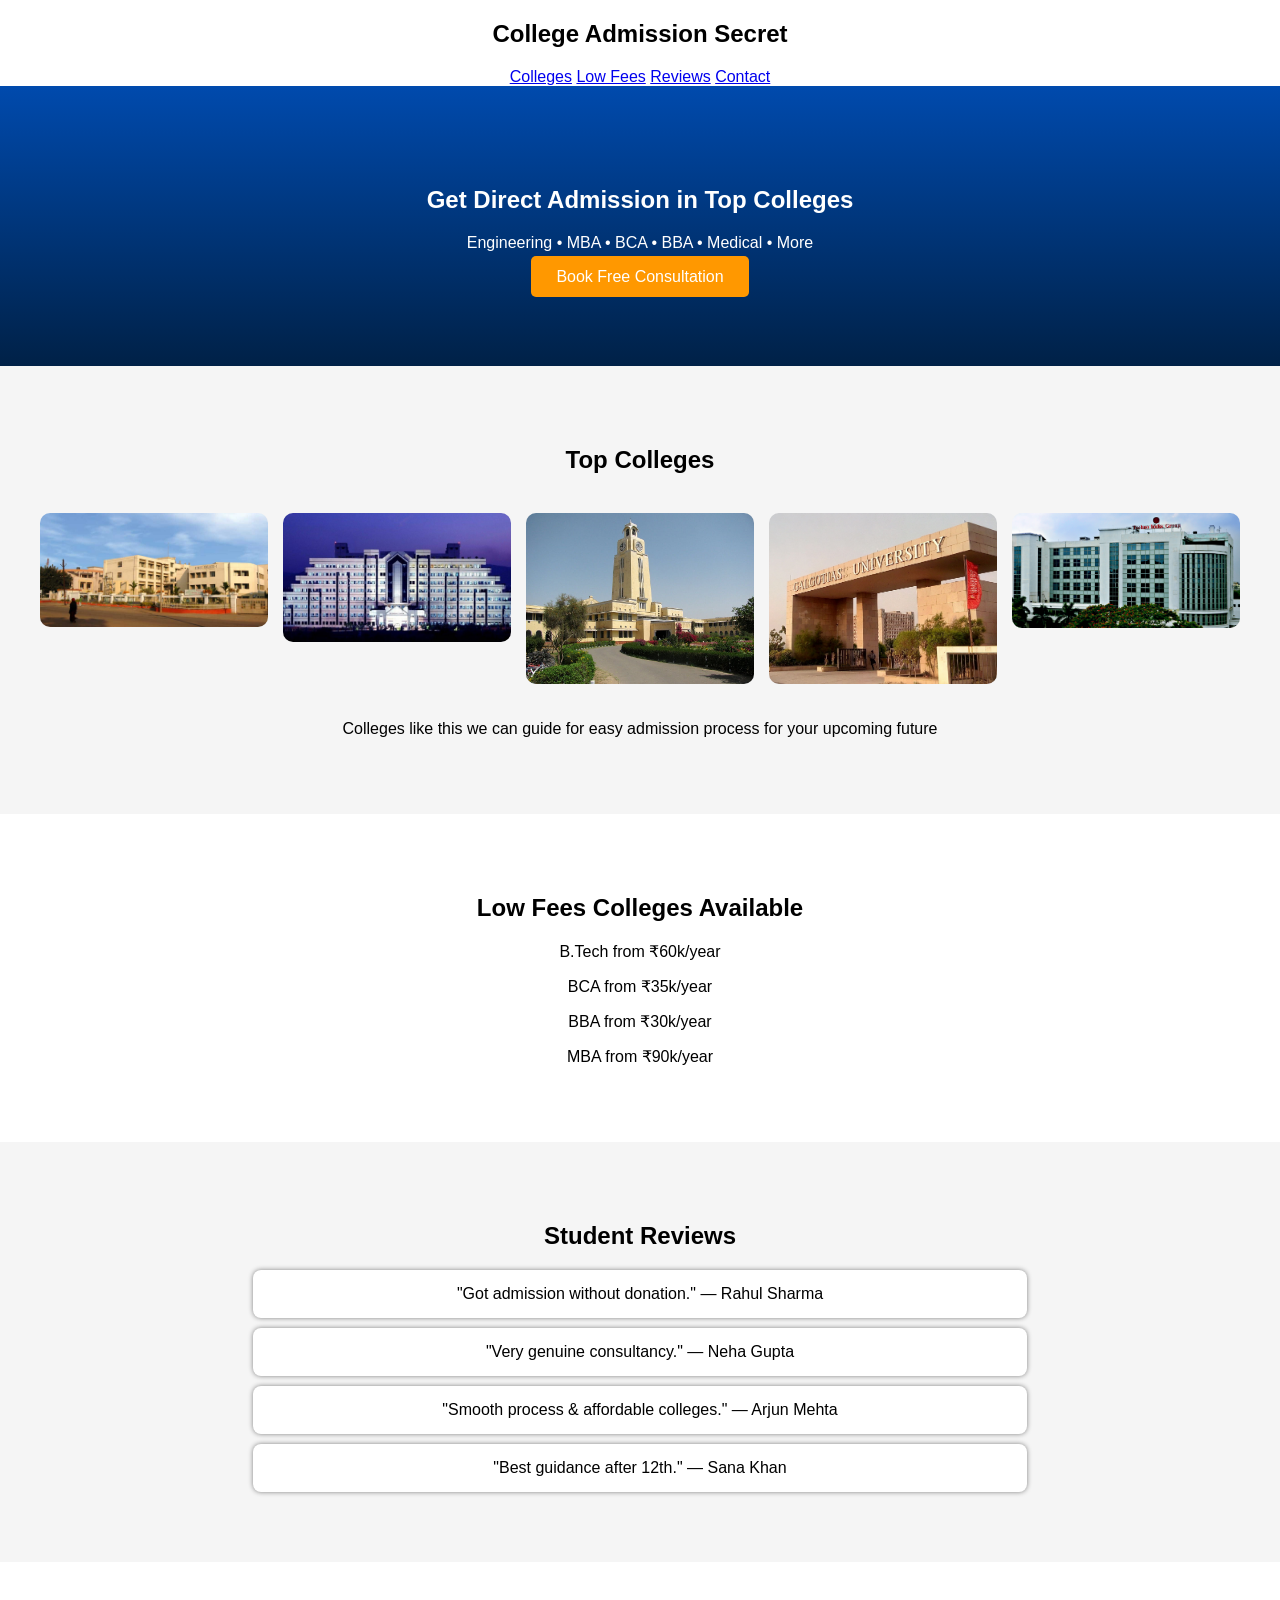
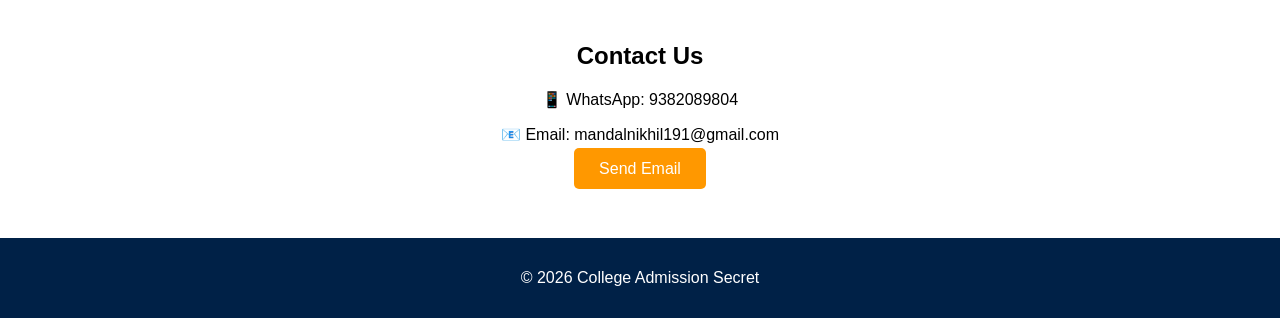
==== index.html @ cda46643 "Update index.html" ====
<!DOCTYPE html>
<html lang="en">
<head>
<meta charset="UTF-8">
<meta name="viewport" content="width=device-width, initial-scale=1.0">
<title>College Admission Secret</title>
<link rel="stylesheet" href="style.css">
</head>

<body>

<nav>
  <h2>College Admission Secret</h2>
  <div>
    <a href="#colleges">Colleges</a>
    <a href="#fees">Low Fees</a>
    <a href="#reviews">Reviews</a>
    <a href="#contact">Contact</a>
  </div>
</nav>

<section class="hero">
  <h1>Get Direct Admission in Top Colleges</h1>
  <p>Engineering • MBA • BCA • BBA • Medical • More</p>

  <a class="btn" href="https://wa.me/919382089804?text=Hello%20I%20need%20college%20admission%20guidance">
    Book Free Consultation
  </a>
</section>

<!-- COLLEGE IMAGES -->
<section id="colleges" class="section grey">
  <h2>Top Colleges</h2>

  <div class="gallery">
    <img src="website image 1.jpeg">
    <img src="website image 3.jpeg">
    <img src="website image 4.jpeg">
    <img src="website image 5.jpeg">
    <img src="website image 7.jpeg">
  </div>

  <p class="tagline">
    Colleges like this we can guide for easy admission process for your upcoming future
  </p>
</section>

<!-- LOW FEES -->
<section id="fees" class="section">
  <h2>Low Fees Colleges Available</h2>
  <div class="fees">
    <p>B.Tech from ₹60k/year</p>
    <p>BCA from ₹35k/year</p>
    <p>BBA from ₹30k/year</p>
    <p>MBA from ₹90k/year</p>
  </div>
</section>

<!-- REVIEWS -->
<section id="reviews" class="section grey">
  <h2>Student Reviews</h2>

  <div class="review-wrap">
    <div class="review">"Got admission without donation." — Rahul Sharma</div>
    <div class="review">"Very genuine consultancy." — Neha Gupta</div>
    <div class="review">"Smooth process & affordable colleges." — Arjun Mehta</div>
    <div class="review">"Best guidance after 12th." — Sana Khan</div>
  </div>
</section>

<!-- CONTACT -->
<section id="contact" class="section">
  <h2>Contact Us</h2>
  <p>📱 WhatsApp: 9382089804</p>
  <p>📧 Email: mandalnikhil191@gmail.com</p>
  <a class="btn" href="mailto:mandalnikhil191@gmail.com">Send Email</a>
</section>

<footer>
  <p>© 2026 College Admission Secret</p>
</footer>

</body>
</html>
---- style.css ----
body{
  margin:0;
  font-family: Arial, sans-serif;
  text-align:center;
}

.nav{
  display:flex;
  justify-content:space-between;
  padding:15px 40px;
  background:#002147;
  color:white;
}
.nav ul{display:flex; list-style:none; gap:20px;}
.nav a{color:white; text-decoration:none;}

.hero{
  background:linear-gradient(#004aad,#002147);
  color:white;
  padding:80px 20px;
}

.btn{
  background:#ff9800;
  padding:12px 25px;
  color:white;
  text-decoration:none;
  border-radius:5px;
}

.section{padding:60px 20px;}
.grey{background:#f5f5f5;}

.gallery{
  display:grid;
  grid-template-columns:repeat(auto-fit,minmax(200px,1fr));
  gap:15px;
  padding:20px;
}
.gallery img{width:100%; border-radius:10px;}

.cards{
  display:flex;
  justify-content:center;
  gap:20px;
  flex-wrap:wrap;
}
.card{
  background:#002147;
  color:white;
  padding:20px;
  border-radius:10px;
  width:250px;
}

.review{
  background:white;
  margin:10px auto;
  padding:15px;
  width:60%;
  border-radius:8px;
  box-shadow:0 0 5px gray;
}

footer{
  background:#002147;
  color:white;
  padding:15px;
}
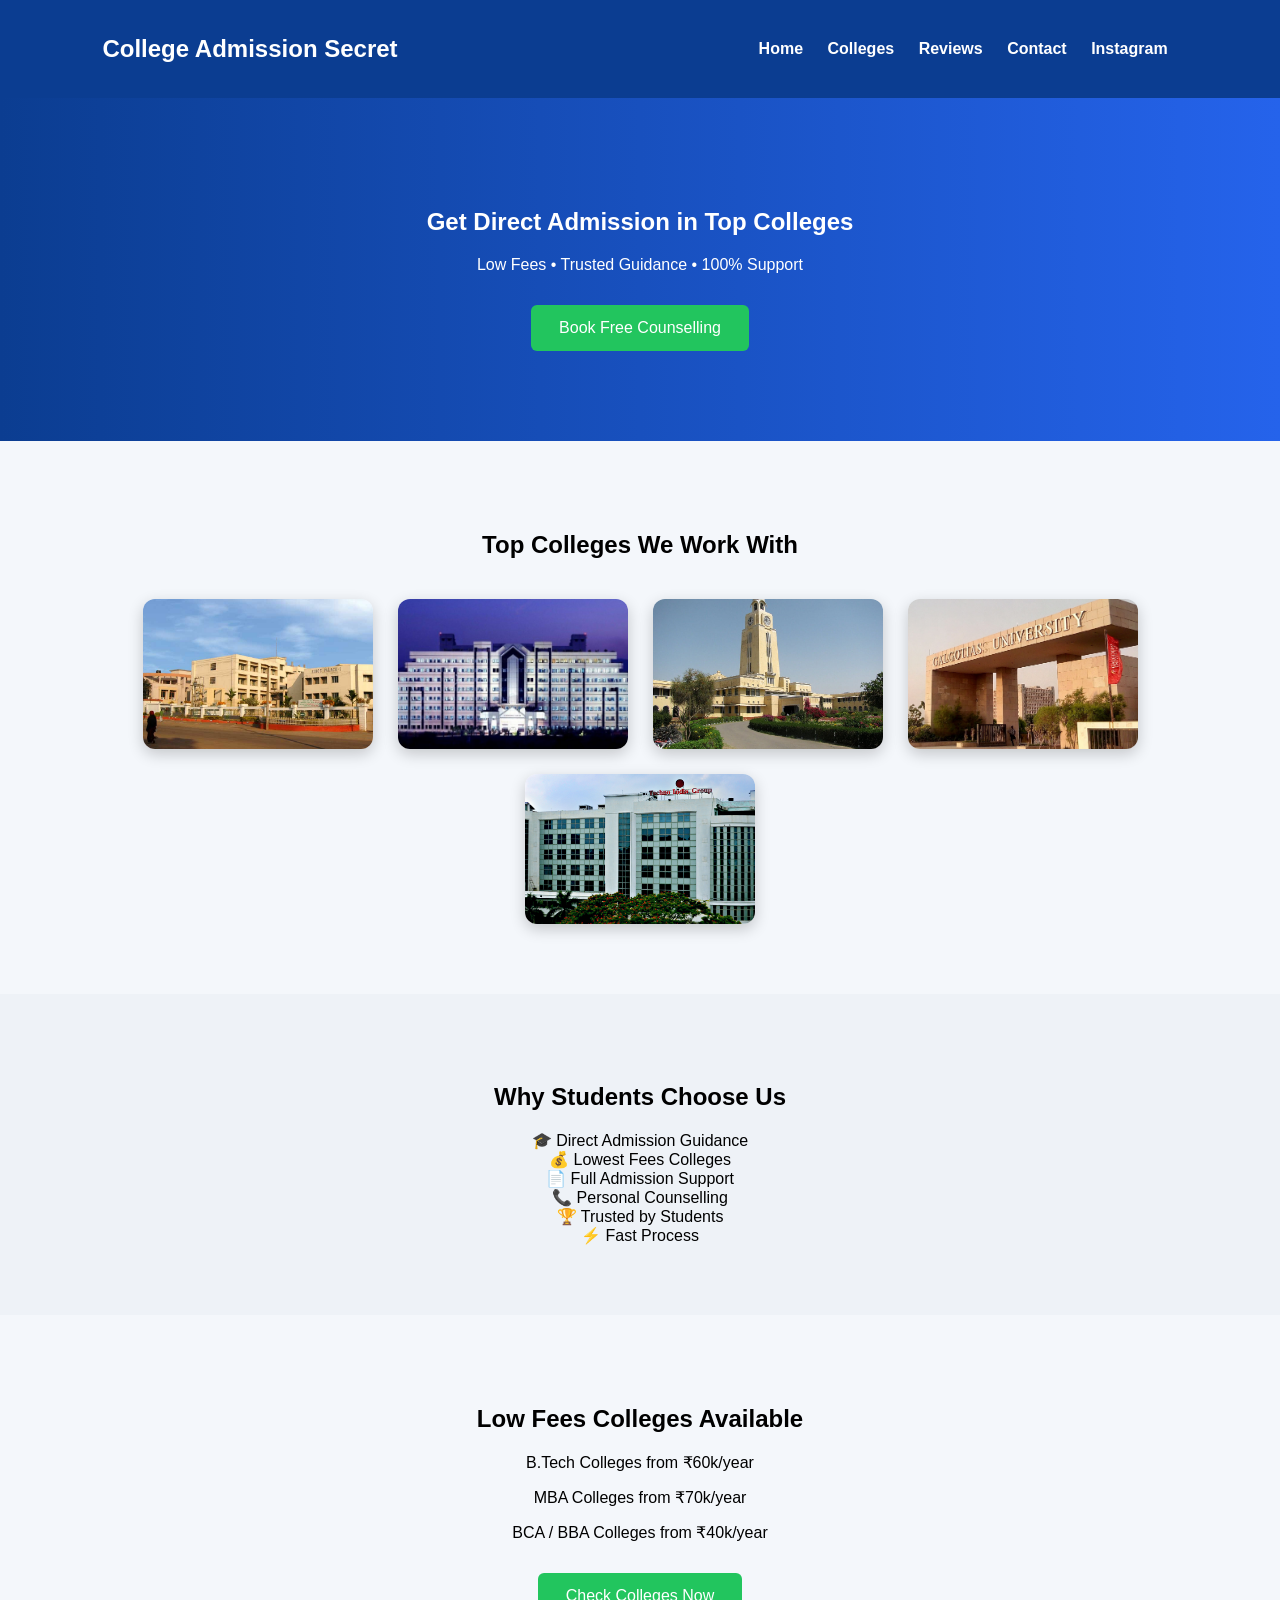
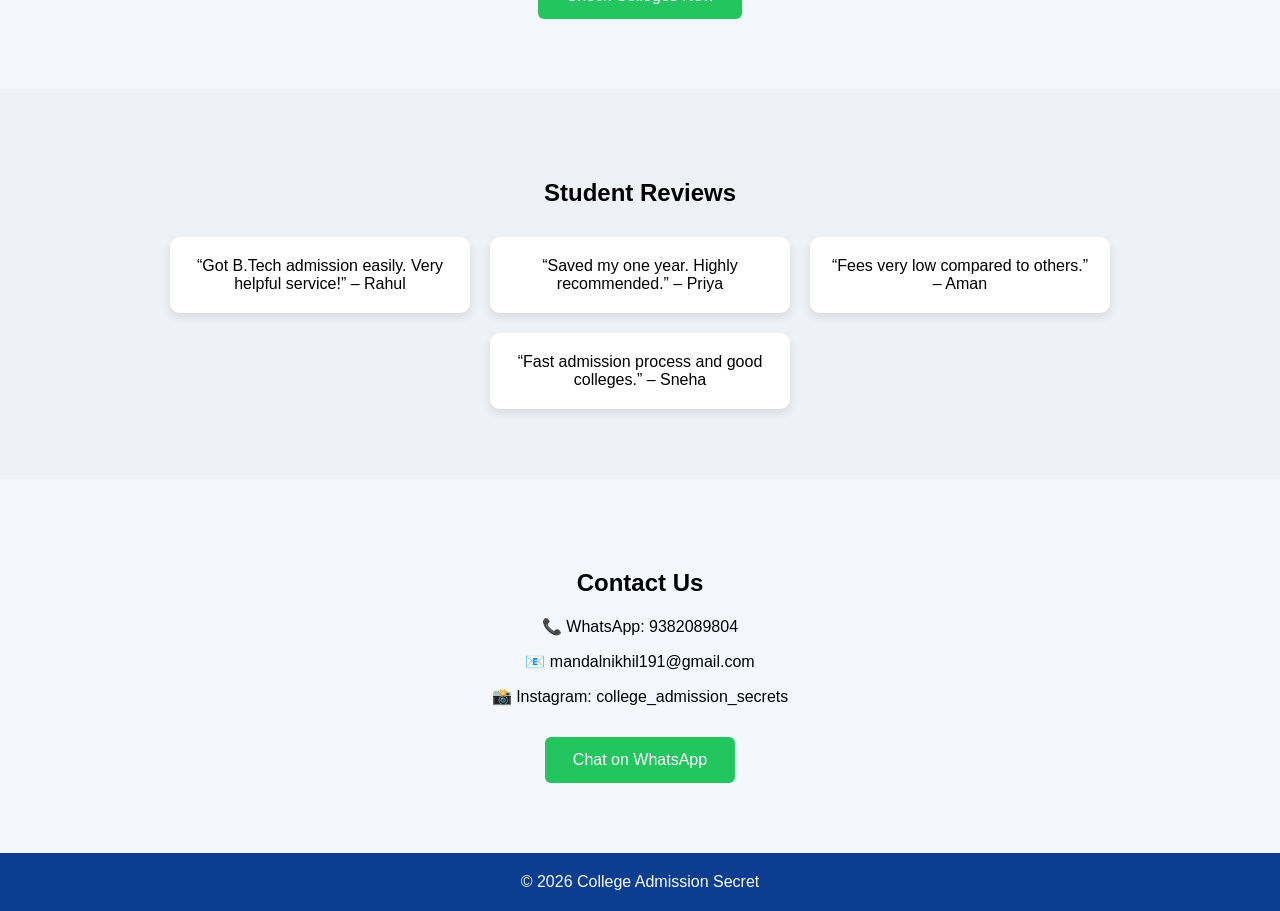
==== commit 5ab482ea: "Update index.html" ====
--- a/index.html
+++ b/index.html
@@ -1,8 +1,6 @@
 <!DOCTYPE html>
-<html lang="en">
+<html>
 <head>
-<meta charset="UTF-8">
-<meta name="viewport" content="width=device-width, initial-scale=1.0">
 <title>College Admission Secret</title>
 <link rel="stylesheet" href="style.css">
 </head>
@@ -10,74 +8,83 @@
 <body>
 
 <nav>
-  <h2>College Admission Secret</h2>
-  <div>
-    <a href="#colleges">Colleges</a>
-    <a href="#fees">Low Fees</a>
-    <a href="#reviews">Reviews</a>
-    <a href="#contact">Contact</a>
-  </div>
+<h2>College Admission Secret</h2>
+<div>
+<a href="#">Home</a>
+<a href="#gallery">Colleges</a>
+<a href="#reviews">Reviews</a>
+<a href="#contact">Contact</a>
+<a href="https://instagram.com/college_admission_secrets" target="_blank">Instagram</a>
+</div>
 </nav>
 
+<!-- HERO -->
 <section class="hero">
-  <h1>Get Direct Admission in Top Colleges</h1>
-  <p>Engineering • MBA • BCA • BBA • Medical • More</p>
-
-  <a class="btn" href="https://wa.me/919382089804?text=Hello%20I%20need%20college%20admission%20guidance">
-    Book Free Consultation
-  </a>
+<h1>Get Direct Admission in Top Colleges</h1>
+<p>Low Fees • Trusted Guidance • 100% Support</p>
+<a class="btn" href="https://wa.me/919382089804">Book Free Counselling</a>
 </section>
 
-<!-- COLLEGE IMAGES -->
-<section id="colleges" class="section grey">
-  <h2>Top Colleges</h2>
+<!-- COLLEGE GALLERY -->
+<section id="gallery" class="section">
+<h2>Top Colleges We Work With</h2>
 
-  <div class="gallery">
-    <img src="website image 1.jpeg">
-    <img src="website image 3.jpeg">
-    <img src="website image 4.jpeg">
-    <img src="website image 5.jpeg">
-    <img src="website image 7.jpeg">
-  </div>
+<div class="gallery">
+<img src="website image 1.jpeg">
+<img src="website image 3.jpeg">
+<img src="website image 4.jpeg">
+<img src="website image 5.jpeg">
+<img src="website image 7.jpeg">
+</div>
+</section>
 
-  <p class="tagline">
-    Colleges like this we can guide for easy admission process for your upcoming future
-  </p>
+<!-- WHY CHOOSE US -->
+<section class="section grey">
+<h2>Why Students Choose Us</h2>
+
+<div class="choose">
+<div class="box">🎓 Direct Admission Guidance</div>
+<div class="box">💰 Lowest Fees Colleges</div>
+<div class="box">📄 Full Admission Support</div>
+<div class="box">📞 Personal Counselling</div>
+<div class="box">🏆 Trusted by Students</div>
+<div class="box">⚡ Fast Process</div>
+</div>
 </section>
 
 <!-- LOW FEES -->
-<section id="fees" class="section">
-  <h2>Low Fees Colleges Available</h2>
-  <div class="fees">
-    <p>B.Tech from ₹60k/year</p>
-    <p>BCA from ₹35k/year</p>
-    <p>BBA from ₹30k/year</p>
-    <p>MBA from ₹90k/year</p>
-  </div>
+<section class="section">
+<h2>Low Fees Colleges Available</h2>
+<p>B.Tech Colleges from ₹60k/year</p>
+<p>MBA Colleges from ₹70k/year</p>
+<p>BCA / BBA Colleges from ₹40k/year</p>
+<a class="btn" href="https://wa.me/919382089804">Check Colleges Now</a>
 </section>
 
 <!-- REVIEWS -->
 <section id="reviews" class="section grey">
-  <h2>Student Reviews</h2>
+<h2>Student Reviews</h2>
 
-  <div class="review-wrap">
-    <div class="review">"Got admission without donation." — Rahul Sharma</div>
-    <div class="review">"Very genuine consultancy." — Neha Gupta</div>
-    <div class="review">"Smooth process & affordable colleges." — Arjun Mehta</div>
-    <div class="review">"Best guidance after 12th." — Sana Khan</div>
-  </div>
+<div class="review-wrap">
+<div class="review">“Got B.Tech admission easily. Very helpful service!” – Rahul</div>
+<div class="review">“Saved my one year. Highly recommended.” – Priya</div>
+<div class="review">“Fees very low compared to others.” – Aman</div>
+<div class="review">“Fast admission process and good colleges.” – Sneha</div>
+</div>
 </section>
 
 <!-- CONTACT -->
 <section id="contact" class="section">
-  <h2>Contact Us</h2>
-  <p>📱 WhatsApp: 9382089804</p>
-  <p>📧 Email: mandalnikhil191@gmail.com</p>
-  <a class="btn" href="mailto:mandalnikhil191@gmail.com">Send Email</a>
+<h2>Contact Us</h2>
+<p>📞 WhatsApp: 9382089804</p>
+<p>📧 mandalnikhil191@gmail.com</p>
+<p>📸 Instagram: college_admission_secrets</p>
+
+<a class="btn" href="https://wa.me/919382089804">Chat on WhatsApp</a>
 </section>
 
 <footer>
-  <p>© 2026 College Admission Secret</p>
+© 2026 College Admission Secret
 </footer>
 
 </body>
--- a/style.css
+++ b/style.css
@@ -1,69 +1,99 @@
 body{
   margin:0;
-  font-family: Arial, sans-serif;
+  font-family:Poppins, Arial;
+  background:#f4f7fb;
+}
+
+/* NAVBAR */
+nav{
+  background:#0b3d91;
+  color:white;
+  padding:15px 8%;
+  display:flex;
+  justify-content:space-between;
+  align-items:center;
+}
+nav a{
+  color:white;
+  text-decoration:none;
+  margin:10px;
+  font-weight:600;
+}
+
+/* HERO */
+.hero{
+  background:linear-gradient(to right,#0b3d91,#2563eb);
+  color:white;
+  text-align:center;
+  padding:90px 20px;
+}
+.btn{
+  background:#22c55e;
+  color:white;
+  padding:14px 28px;
+  text-decoration:none;
+  border-radius:6px;
+  display:inline-block;
+  margin-top:15px;
+}
+
+/* SECTIONS */
+.section{
+  padding:70px 10%;
   text-align:center;
 }
-
-.nav{
-  display:flex;
-  justify-content:space-between;
-  padding:15px 40px;
-  background:#002147;
-  color:white;
-}
-.nav ul{display:flex; list-style:none; gap:20px;}
-.nav a{color:white; text-decoration:none;}
-
-.hero{
-  background:linear-gradient(#004aad,#002147);
-  color:white;
-  padding:80px 20px;
+.grey{
+  background:#eef2f7;
 }
 
-.btn{
-  background:#ff9800;
-  padding:12px 25px;
-  color:white;
-  text-decoration:none;
-  border-radius:5px;
+/* COLLEGE GALLERY */
+.gallery{
+  display:flex;
+  flex-wrap:wrap;
+  gap:25px;
+  justify-content:center;
+  margin-top:40px;
+}
+.gallery img{
+  width:230px;
+  height:150px;
+  object-fit:cover;
+  border-radius:12px;
+  box-shadow:0 5px 15px rgba(0,0,0,.2);
 }
 
-.section{padding:60px 20px;}
-.grey{background:#f5f5f5;}
+.tagline{
+  margin-top:25px;
+  font-weight:600;
+}
 
-.gallery{
-  display:grid;
-  grid-template-columns:repeat(auto-fit,minmax(200px,1fr));
-  gap:15px;
+/* FEES */
+.fees p{
+  font-size:18px;
+  margin:8px;
+}
+
+/* REVIEWS */
+.review-wrap{
+  display:flex;
+  flex-wrap:wrap;
+  gap:20px;
+  justify-content:center;
+  margin-top:30px;
+}
+.review{
+  background:white;
+  width:260px;
+  padding:20px;
+  border-radius:10px;
+  box-shadow:0 4px 10px rgba(0,0,0,.1);
+}
+
+/* FOOTER */
+footer{
+  background:#0b3d91;
+  color:white;
+  text-align:center;
   padding:20px;
 }
-.gallery img{width:100%; border-radius:10px;}
-
-.cards{
-  display:flex;
-  justify-content:center;
-  gap:20px;
-  flex-wrap:wrap;
 }
-.card{
-  background:#002147;
-  color:white;
-  padding:20px;
-  border-radius:10px;
-  width:250px;
-}
-
-.review{
-  background:white;
-  margin:10px auto;
-  padding:15px;
-  width:60%;
-  border-radius:8px;
-  box-shadow:0 0 5px gray;
-}
-
-footer{
-  background:#002147;
-  color:white;
-  padding:15px;
-}
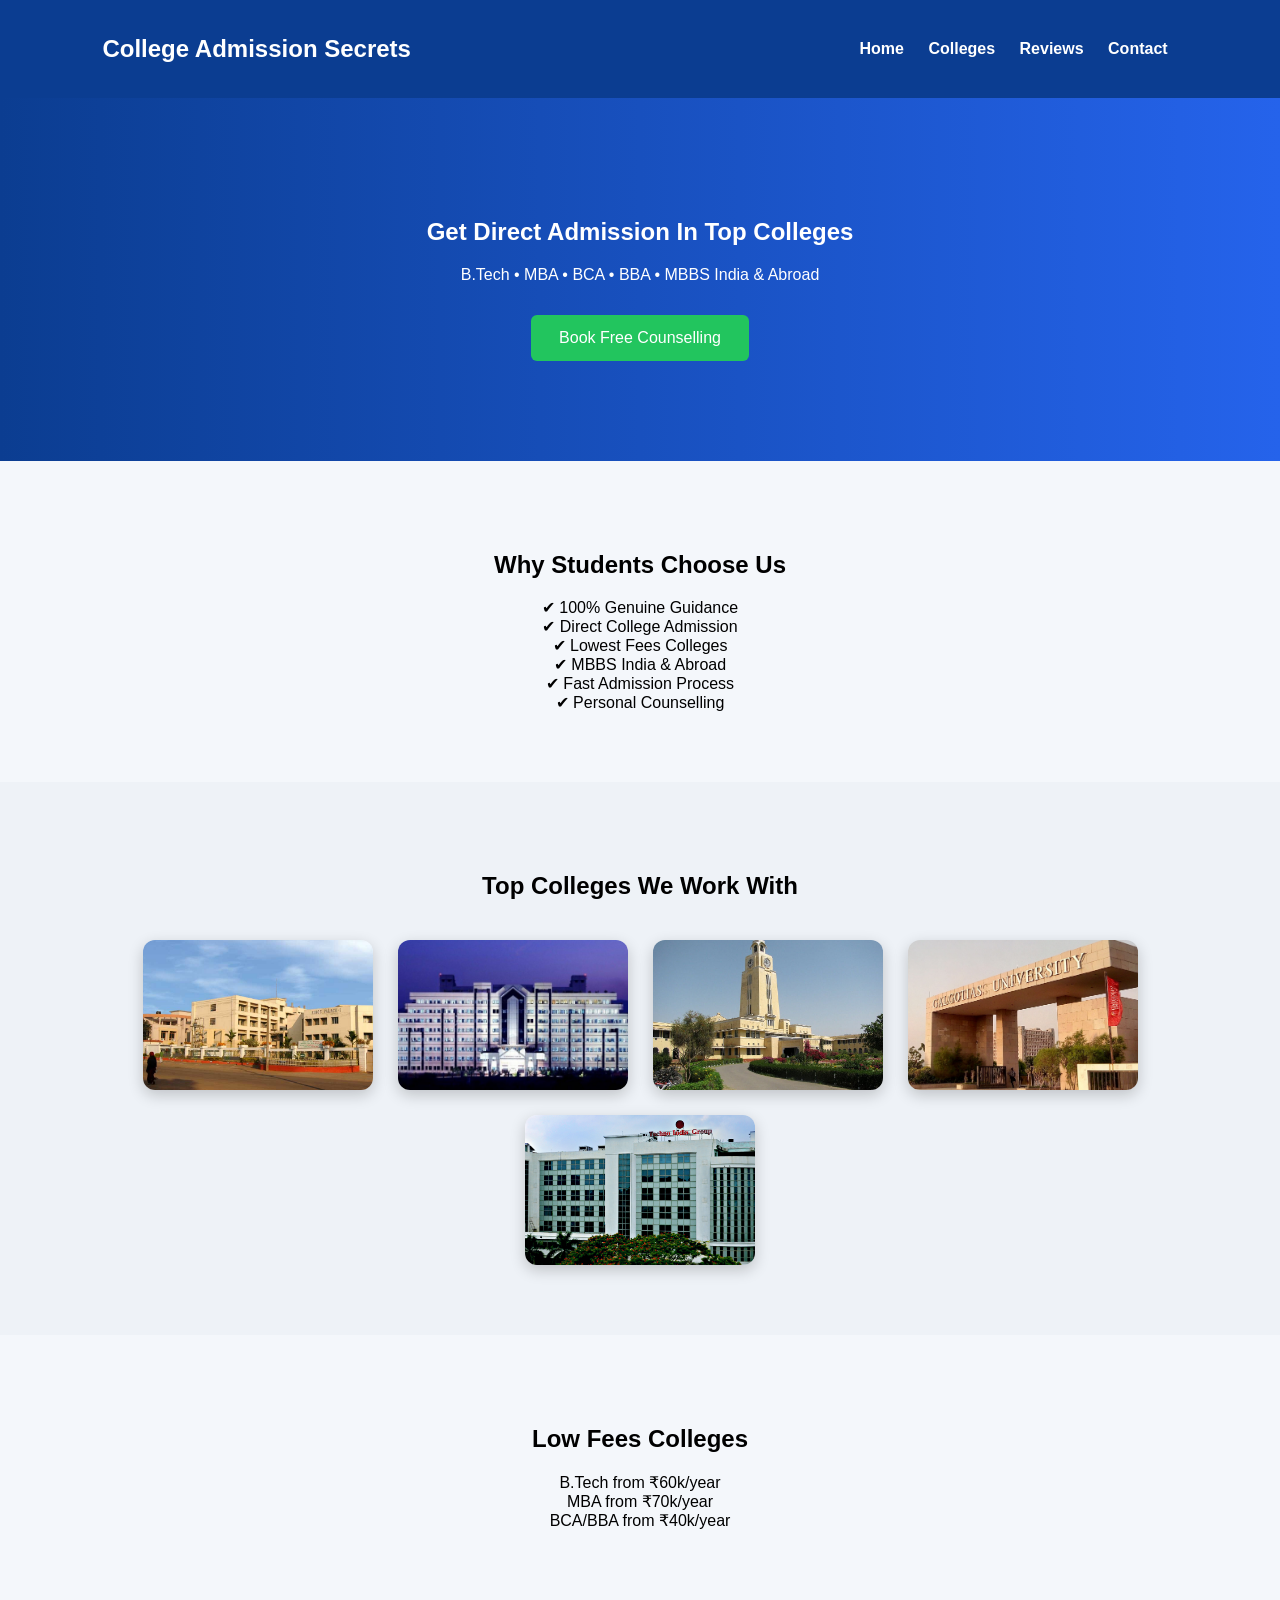
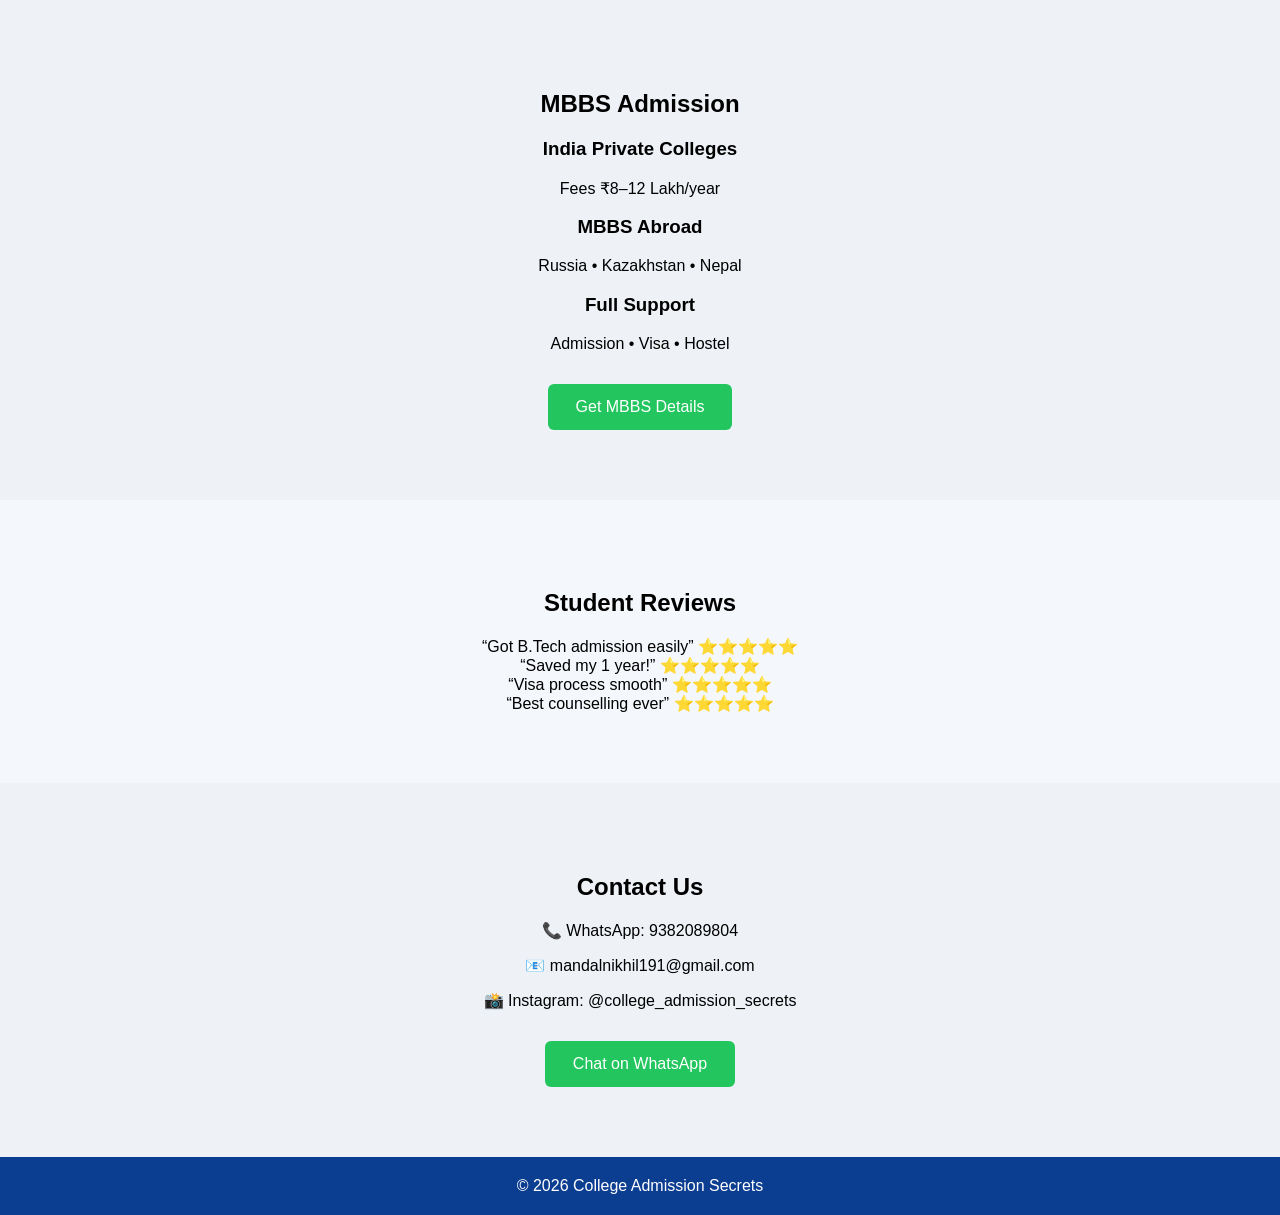
==== commit 4eb985f6: "Update index.html" ====
--- a/index.html
+++ b/index.html
@@ -1,34 +1,47 @@
 <!DOCTYPE html>
 <html>
 <head>
-<title>College Admission Secret</title>
+<title>College Admission Secrets</title>
 <link rel="stylesheet" href="style.css">
+<meta name="viewport" content="width=device-width, initial-scale=1">
 </head>
 
 <body>
 
+<!-- NAVBAR -->
 <nav>
-<h2>College Admission Secret</h2>
+<h2>College Admission Secrets</h2>
 <div>
 <a href="#">Home</a>
-<a href="#gallery">Colleges</a>
+<a href="#colleges">Colleges</a>
 <a href="#reviews">Reviews</a>
 <a href="#contact">Contact</a>
-<a href="https://instagram.com/college_admission_secrets" target="_blank">Instagram</a>
 </div>
 </nav>
 
 <!-- HERO -->
 <section class="hero">
-<h1>Get Direct Admission in Top Colleges</h1>
-<p>Low Fees • Trusted Guidance • 100% Support</p>
+<h1>Get Direct Admission In Top Colleges</h1>
+<p>B.Tech • MBA • BCA • BBA • MBBS India & Abroad</p>
 <a class="btn" href="https://wa.me/919382089804">Book Free Counselling</a>
 </section>
 
+<!-- WHY CHOOSE US -->
+<section class="section">
+<h2>Why Students Choose Us</h2>
+<div class="why">
+<div>✔ 100% Genuine Guidance</div>
+<div>✔ Direct College Admission</div>
+<div>✔ Lowest Fees Colleges</div>
+<div>✔ MBBS India & Abroad</div>
+<div>✔ Fast Admission Process</div>
+<div>✔ Personal Counselling</div>
+</div>
+</section>
+
 <!-- COLLEGE GALLERY -->
-<section id="gallery" class="section">
+<section id="colleges" class="section grey">
 <h2>Top Colleges We Work With</h2>
-
 <div class="gallery">
 <img src="website image 1.jpeg">
 <img src="website image 3.jpeg">
@@ -38,53 +51,58 @@
 </div>
 </section>
 
-<!-- WHY CHOOSE US -->
-<section class="section grey">
-<h2>Why Students Choose Us</h2>
-
-<div class="choose">
-<div class="box">🎓 Direct Admission Guidance</div>
-<div class="box">💰 Lowest Fees Colleges</div>
-<div class="box">📄 Full Admission Support</div>
-<div class="box">📞 Personal Counselling</div>
-<div class="box">🏆 Trusted by Students</div>
-<div class="box">⚡ Fast Process</div>
+<!-- LOW FEES -->
+<section class="section">
+<h2>Low Fees Colleges</h2>
+<div class="fees">
+<div>B.Tech from ₹60k/year</div>
+<div>MBA from ₹70k/year</div>
+<div>BCA/BBA from ₹40k/year</div>
 </div>
 </section>
 
-<!-- LOW FEES -->
-<section class="section">
-<h2>Low Fees Colleges Available</h2>
-<p>B.Tech Colleges from ₹60k/year</p>
-<p>MBA Colleges from ₹70k/year</p>
-<p>BCA / BBA Colleges from ₹40k/year</p>
-<a class="btn" href="https://wa.me/919382089804">Check Colleges Now</a>
+<!-- MBBS -->
+<section class="section grey">
+<h2>MBBS Admission</h2>
+<div class="mbbs">
+<div>
+<h3>India Private Colleges</h3>
+<p>Fees ₹8–12 Lakh/year</p>
+</div>
+<div>
+<h3>MBBS Abroad</h3>
+<p>Russia • Kazakhstan • Nepal</p>
+</div>
+<div>
+<h3>Full Support</h3>
+<p>Admission • Visa • Hostel</p>
+</div>
+</div>
+<a class="btn" href="https://wa.me/919382089804">Get MBBS Details</a>
 </section>
 
 <!-- REVIEWS -->
-<section id="reviews" class="section grey">
+<section id="reviews" class="section">
 <h2>Student Reviews</h2>
-
-<div class="review-wrap">
-<div class="review">“Got B.Tech admission easily. Very helpful service!” – Rahul</div>
-<div class="review">“Saved my one year. Highly recommended.” – Priya</div>
-<div class="review">“Fees very low compared to others.” – Aman</div>
-<div class="review">“Fast admission process and good colleges.” – Sneha</div>
+<div class="reviews">
+<div>“Got B.Tech admission easily” ⭐⭐⭐⭐⭐</div>
+<div>“Saved my 1 year!” ⭐⭐⭐⭐⭐</div>
+<div>“Visa process smooth” ⭐⭐⭐⭐⭐</div>
+<div>“Best counselling ever” ⭐⭐⭐⭐⭐</div>
 </div>
 </section>
 
 <!-- CONTACT -->
-<section id="contact" class="section">
+<section id="contact" class="section grey">
 <h2>Contact Us</h2>
 <p>📞 WhatsApp: 9382089804</p>
 <p>📧 mandalnikhil191@gmail.com</p>
-<p>📸 Instagram: college_admission_secrets</p>
-
+<p>📸 Instagram: @college_admission_secrets</p>
 <a class="btn" href="https://wa.me/919382089804">Chat on WhatsApp</a>
 </section>
 
 <footer>
-© 2026 College Admission Secret
+© 2026 College Admission Secrets
 </footer>
 
 </body>
--- a/style.css
+++ b/style.css
@@ -1,99 +1,102 @@
 body{
-  margin:0;
-  font-family:Poppins, Arial;
-  background:#f4f7fb;
+margin:0;
+font-family:Arial;
+background:#f4f7fb;
 }
 
 /* NAVBAR */
 nav{
-  background:#0b3d91;
-  color:white;
-  padding:15px 8%;
-  display:flex;
-  justify-content:space-between;
-  align-items:center;
+background:#0b3d91;
+color:white;
+padding:15px 8%;
+display:flex;
+justify-content:space-between;
+align-items:center;
 }
 nav a{
-  color:white;
-  text-decoration:none;
-  margin:10px;
-  font-weight:600;
+color:white;
+text-decoration:none;
+margin:10px;
+font-weight:bold;
 }
 
 /* HERO */
 .hero{
-  background:linear-gradient(to right,#0b3d91,#2563eb);
-  color:white;
-  text-align:center;
-  padding:90px 20px;
+background:linear-gradient(to right,#0b3d91,#2563eb);
+color:white;
+text-align:center;
+padding:100px 20px;
 }
 .btn{
-  background:#22c55e;
-  color:white;
-  padding:14px 28px;
-  text-decoration:none;
-  border-radius:6px;
-  display:inline-block;
-  margin-top:15px;
+background:#22c55e;
+color:white;
+padding:14px 28px;
+text-decoration:none;
+border-radius:6px;
+display:inline-block;
+margin-top:15px;
 }
 
 /* SECTIONS */
 .section{
-  padding:70px 10%;
-  text-align:center;
+padding:70px 10%;
+text-align:center;
 }
 .grey{
-  background:#eef2f7;
+background:#eef2f7;
 }
 
-/* COLLEGE GALLERY */
+/* GALLERY */
 .gallery{
-  display:flex;
-  flex-wrap:wrap;
-  gap:25px;
-  justify-content:center;
-  margin-top:40px;
+display:flex;
+flex-wrap:wrap;
+gap:25px;
+justify-content:center;
+margin-top:40px;
 }
 .gallery img{
-  width:230px;
-  height:150px;
-  object-fit:cover;
-  border-radius:12px;
-  box-shadow:0 5px 15px rgba(0,0,0,.2);
+width:230px;
+height:150px;
+object-fit:cover;
+border-radius:12px;
+box-shadow:0 5px 15px rgba(0,0,0,.2);
 }
 
-.tagline{
-  margin-top:25px;
-  font-weight:600;
+/* WHY CHOOSE US */
+.choose{
+display:grid;
+grid-template-columns:repeat(3,1fr);
+gap:20px;
+margin-top:40px;
 }
-
-/* FEES */
-.fees p{
-  font-size:18px;
-  margin:8px;
+.box{
+background:white;
+padding:20px;
+border-radius:10px;
+box-shadow:0 4px 10px rgba(0,0,0,.1);
+font-weight:bold;
 }
 
 /* REVIEWS */
 .review-wrap{
-  display:flex;
-  flex-wrap:wrap;
-  gap:20px;
-  justify-content:center;
-  margin-top:30px;
+display:flex;
+flex-wrap:wrap;
+gap:20px;
+justify-content:center;
+margin-top:30px;
 }
 .review{
-  background:white;
-  width:260px;
-  padding:20px;
-  border-radius:10px;
-  box-shadow:0 4px 10px rgba(0,0,0,.1);
+background:white;
+width:260px;
+padding:20px;
+border-radius:10px;
+box-shadow:0 4px 10px rgba(0,0,0,.1);
 }
 
 /* FOOTER */
 footer{
-  background:#0b3d91;
-  color:white;
-  text-align:center;
-  padding:20px;
+background:#0b3d91;
+color:white;
+text-align:center;
+padding:20px;
 }
-}
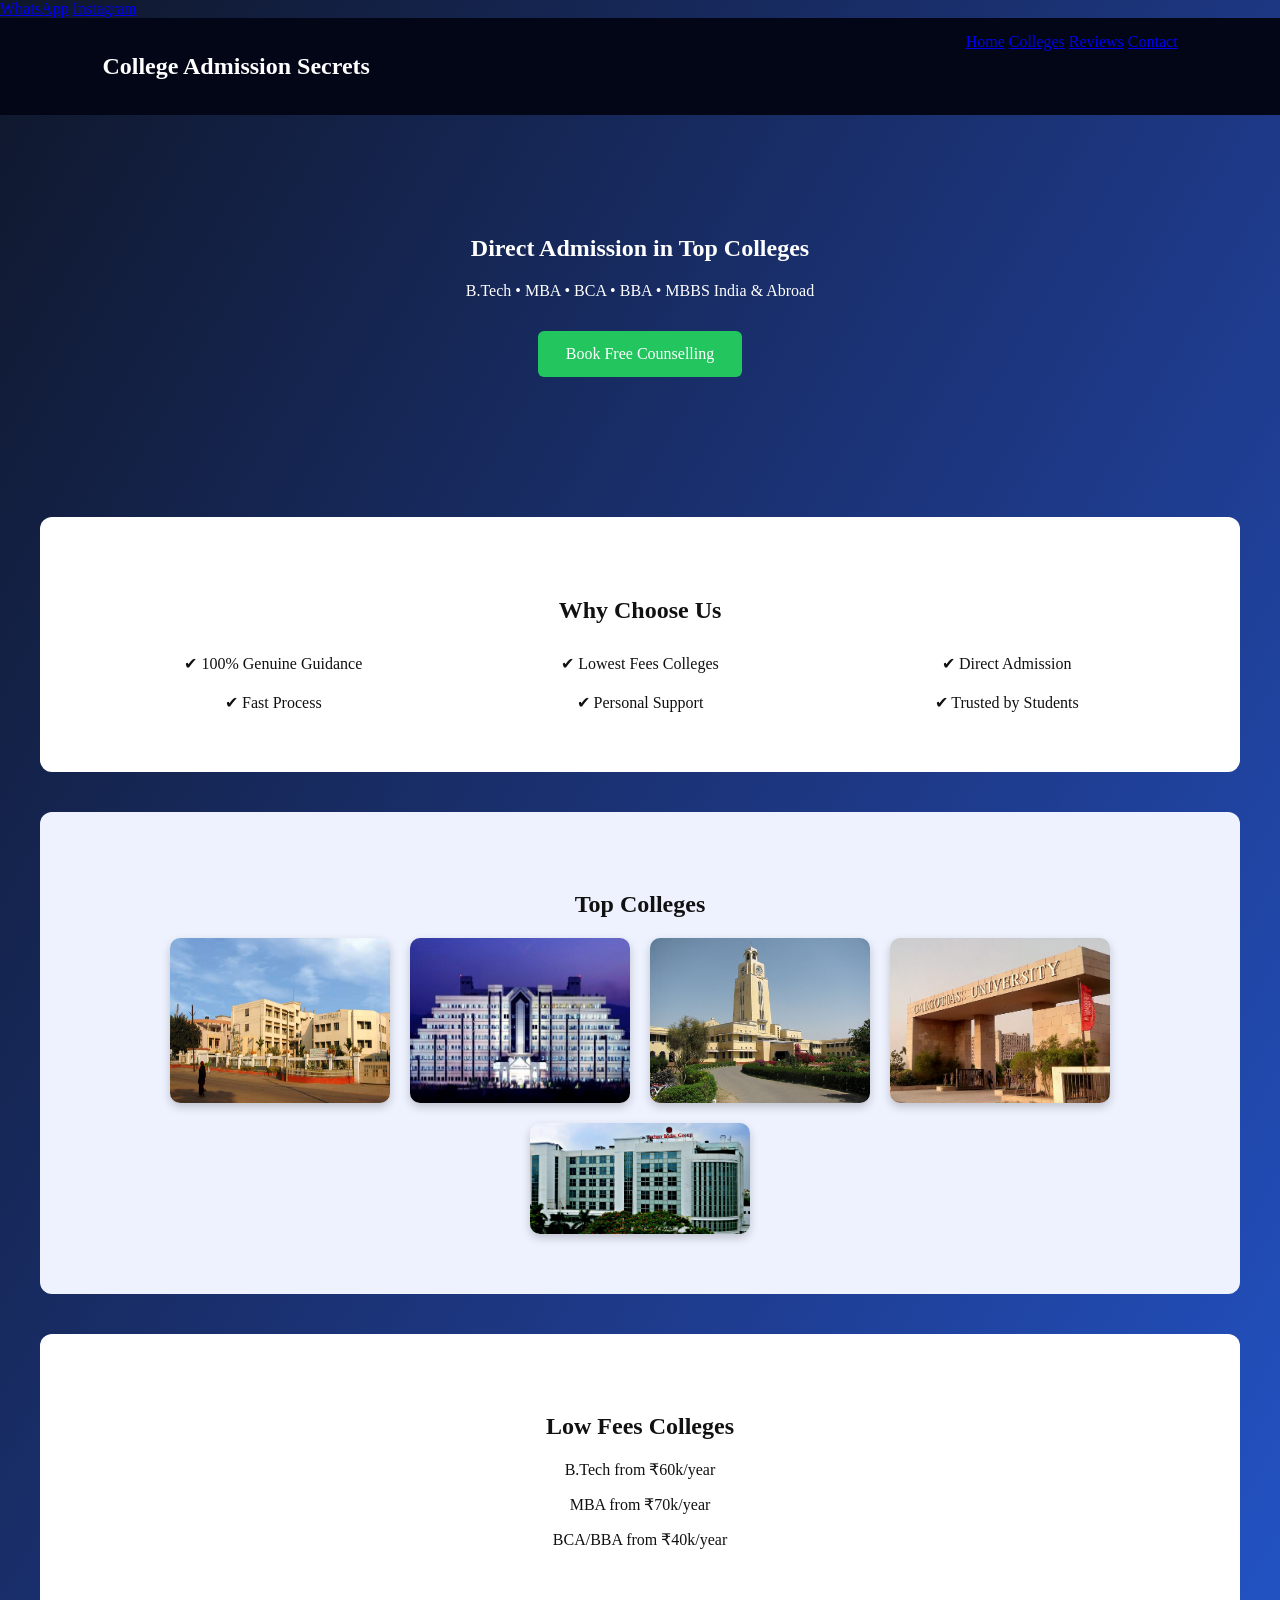
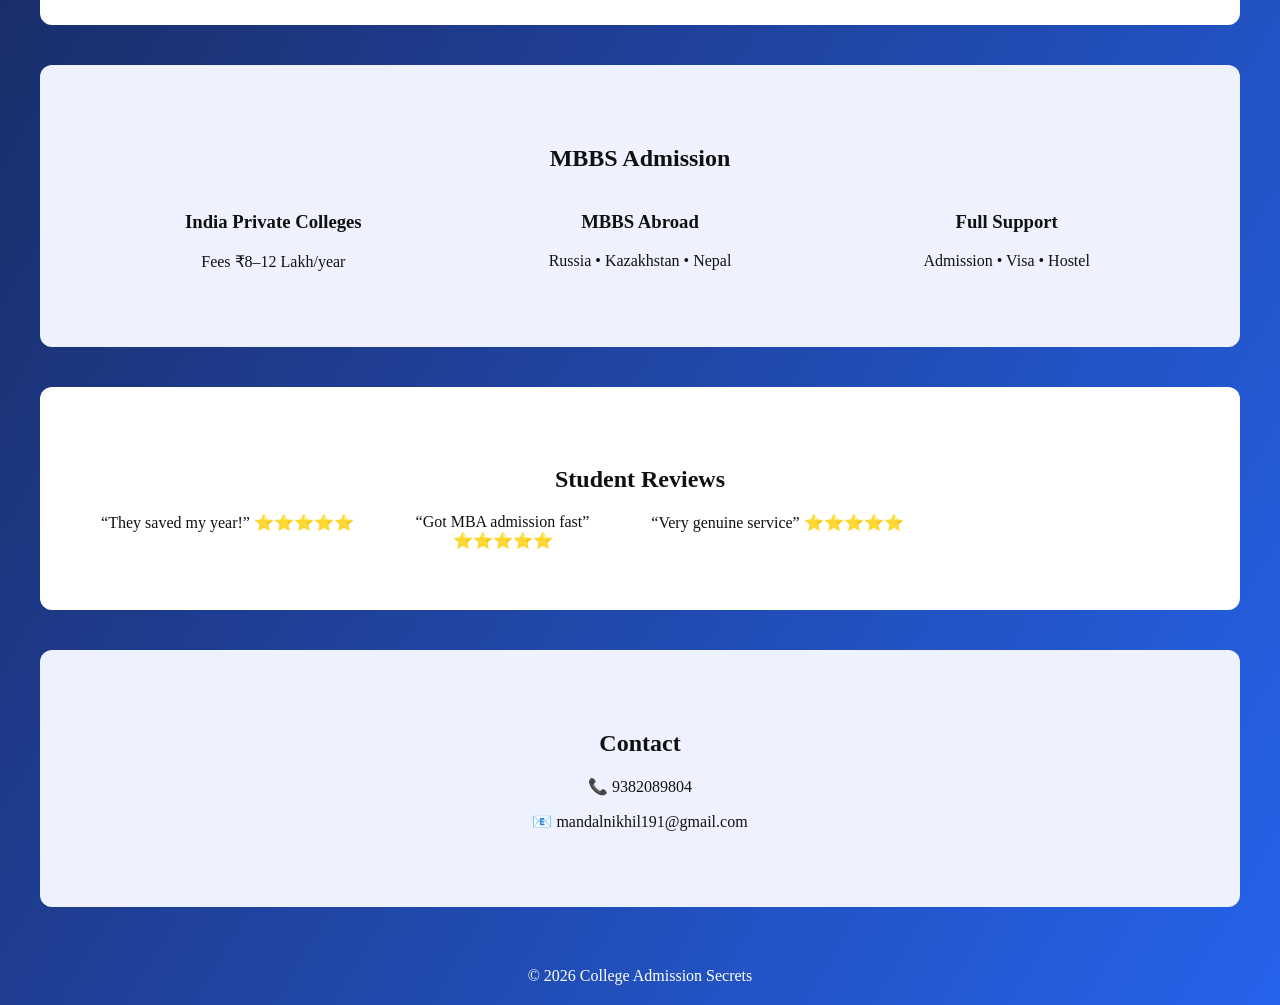
==== commit 81c4394f: "Update index.html" ====
--- a/index.html
+++ b/index.html
@@ -7,6 +7,10 @@
 </head>
 
 <body>
+
+<!-- Floating Buttons -->
+<a href="https://wa.me/919382089804" class="whatsapp">WhatsApp</a>
+<a href="https://instagram.com/college_admission_secrets" class="insta">Instagram</a>
 
 <!-- NAVBAR -->
 <nav>
@@ -21,27 +25,27 @@
 
 <!-- HERO -->
 <section class="hero">
-<h1>Get Direct Admission In Top Colleges</h1>
+<h1>Direct Admission in Top Colleges</h1>
 <p>B.Tech • MBA • BCA • BBA • MBBS India & Abroad</p>
 <a class="btn" href="https://wa.me/919382089804">Book Free Counselling</a>
 </section>
 
 <!-- WHY CHOOSE US -->
 <section class="section">
-<h2>Why Students Choose Us</h2>
+<h2>Why Choose Us</h2>
 <div class="why">
 <div>✔ 100% Genuine Guidance</div>
-<div>✔ Direct College Admission</div>
 <div>✔ Lowest Fees Colleges</div>
-<div>✔ MBBS India & Abroad</div>
-<div>✔ Fast Admission Process</div>
-<div>✔ Personal Counselling</div>
+<div>✔ Direct Admission</div>
+<div>✔ Fast Process</div>
+<div>✔ Personal Support</div>
+<div>✔ Trusted by Students</div>
 </div>
 </section>
 
 <!-- COLLEGE GALLERY -->
 <section id="colleges" class="section grey">
-<h2>Top Colleges We Work With</h2>
+<h2>Top Colleges</h2>
 <div class="gallery">
 <img src="website image 1.jpeg">
 <img src="website image 3.jpeg">
@@ -54,14 +58,12 @@
 <!-- LOW FEES -->
 <section class="section">
 <h2>Low Fees Colleges</h2>
-<div class="fees">
-<div>B.Tech from ₹60k/year</div>
-<div>MBA from ₹70k/year</div>
-<div>BCA/BBA from ₹40k/year</div>
-</div>
+<p>B.Tech from ₹60k/year</p>
+<p>MBA from ₹70k/year</p>
+<p>BCA/BBA from ₹40k/year</p>
 </section>
 
-<!-- MBBS -->
+<!-- MBBS SECTION -->
 <section class="section grey">
 <h2>MBBS Admission</h2>
 <div class="mbbs">
@@ -78,27 +80,23 @@
 <p>Admission • Visa • Hostel</p>
 </div>
 </div>
-<a class="btn" href="https://wa.me/919382089804">Get MBBS Details</a>
 </section>
 
 <!-- REVIEWS -->
 <section id="reviews" class="section">
 <h2>Student Reviews</h2>
 <div class="reviews">
-<div>“Got B.Tech admission easily” ⭐⭐⭐⭐⭐</div>
-<div>“Saved my 1 year!” ⭐⭐⭐⭐⭐</div>
-<div>“Visa process smooth” ⭐⭐⭐⭐⭐</div>
-<div>“Best counselling ever” ⭐⭐⭐⭐⭐</div>
+<div>“They saved my year!” ⭐⭐⭐⭐⭐</div>
+<div>“Got MBA admission fast” ⭐⭐⭐⭐⭐</div>
+<div>“Very genuine service” ⭐⭐⭐⭐⭐</div>
 </div>
 </section>
 
 <!-- CONTACT -->
 <section id="contact" class="section grey">
-<h2>Contact Us</h2>
-<p>📞 WhatsApp: 9382089804</p>
+<h2>Contact</h2>
+<p>📞 9382089804</p>
 <p>📧 mandalnikhil191@gmail.com</p>
-<p>📸 Instagram: @college_admission_secrets</p>
-<a class="btn" href="https://wa.me/919382089804">Chat on WhatsApp</a>
 </section>
 
 <footer>
--- a/style.css
+++ b/style.css
@@ -1,28 +1,21 @@
 body{
 margin:0;
-font-family:Arial;
-background:#f4f7fb;
+font-family:Poppins;
+background:linear-gradient(120deg,#0f172a,#1e3a8a,#2563eb);
+color:#111;
 }
 
 /* NAVBAR */
 nav{
-background:#0b3d91;
+background:#020617;
 color:white;
 padding:15px 8%;
 display:flex;
 justify-content:space-between;
-align-items:center;
-}
-nav a{
-color:white;
-text-decoration:none;
-margin:10px;
-font-weight:bold;
 }
 
 /* HERO */
 .hero{
-background:linear-gradient(to right,#0b3d91,#2563eb);
 color:white;
 text-align:center;
 padding:100px 20px;
@@ -31,71 +24,67 @@
 background:#22c55e;
 color:white;
 padding:14px 28px;
+border-radius:6px;
 text-decoration:none;
-border-radius:6px;
 display:inline-block;
 margin-top:15px;
 }
 
 /* SECTIONS */
 .section{
-padding:70px 10%;
+background:white;
+margin:40px;
+padding:60px;
+border-radius:12px;
 text-align:center;
 }
-.grey{
-background:#eef2f7;
+.grey{background:#eef2ff;}
+
+/* WHY */
+.why{
+display:grid;
+grid-template-columns:repeat(3,1fr);
+gap:20px;
+margin-top:30px;
 }
 
 /* GALLERY */
 .gallery{
 display:flex;
+gap:20px;
 flex-wrap:wrap;
-gap:25px;
 justify-content:center;
-margin-top:40px;
 }
 .gallery img{
-width:230px;
-height:150px;
-object-fit:cover;
-border-radius:12px;
-box-shadow:0 5px 15px rgba(0,0,0,.2);
+width:220px;
+border-radius:10px;
+box-shadow:0 4px 10px rgba(0,0,0,.2);
 }
 
-/* WHY CHOOSE US */
-.choose{
+/* FEES */
+.fees{
+display:flex;
+justify-content:center;
+gap:30px;
+margin-top:20px;
+}
+
+/* MBBS */
+.mbbs{
 display:grid;
 grid-template-columns:repeat(3,1fr);
 gap:20px;
-margin-top:40px;
-}
-.box{
-background:white;
-padding:20px;
-border-radius:10px;
-box-shadow:0 4px 10px rgba(0,0,0,.1);
-font-weight:bold;
 }
 
 /* REVIEWS */
-.review-wrap{
-display:flex;
-flex-wrap:wrap;
+.reviews{
+display:grid;
+grid-template-columns:repeat(4,1fr);
 gap:20px;
-justify-content:center;
-margin-top:30px;
-}
-.review{
-background:white;
-width:260px;
-padding:20px;
-border-radius:10px;
-box-shadow:0 4px 10px rgba(0,0,0,.1);
+margin-top:20px;
 }
 
-/* FOOTER */
 footer{
-background:#0b3d91;
 color:white;
 text-align:center;
 padding:20px;
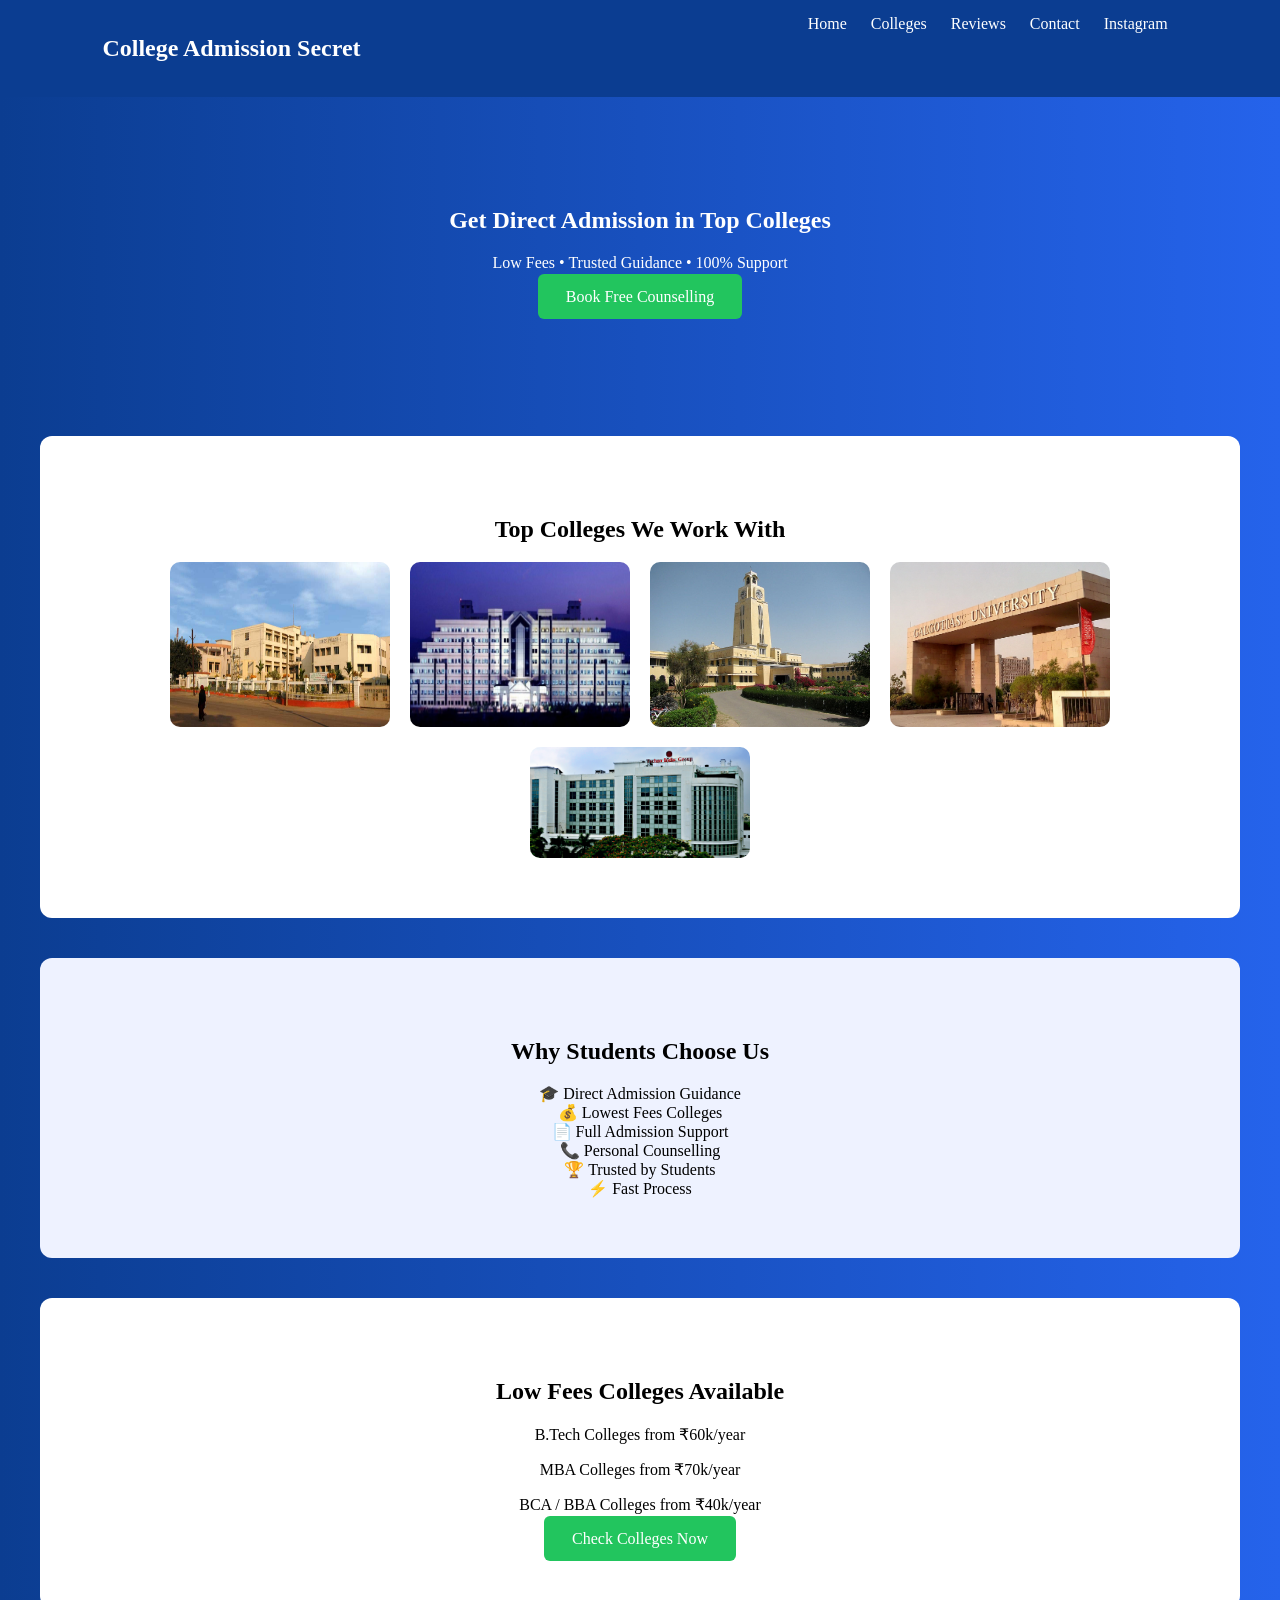
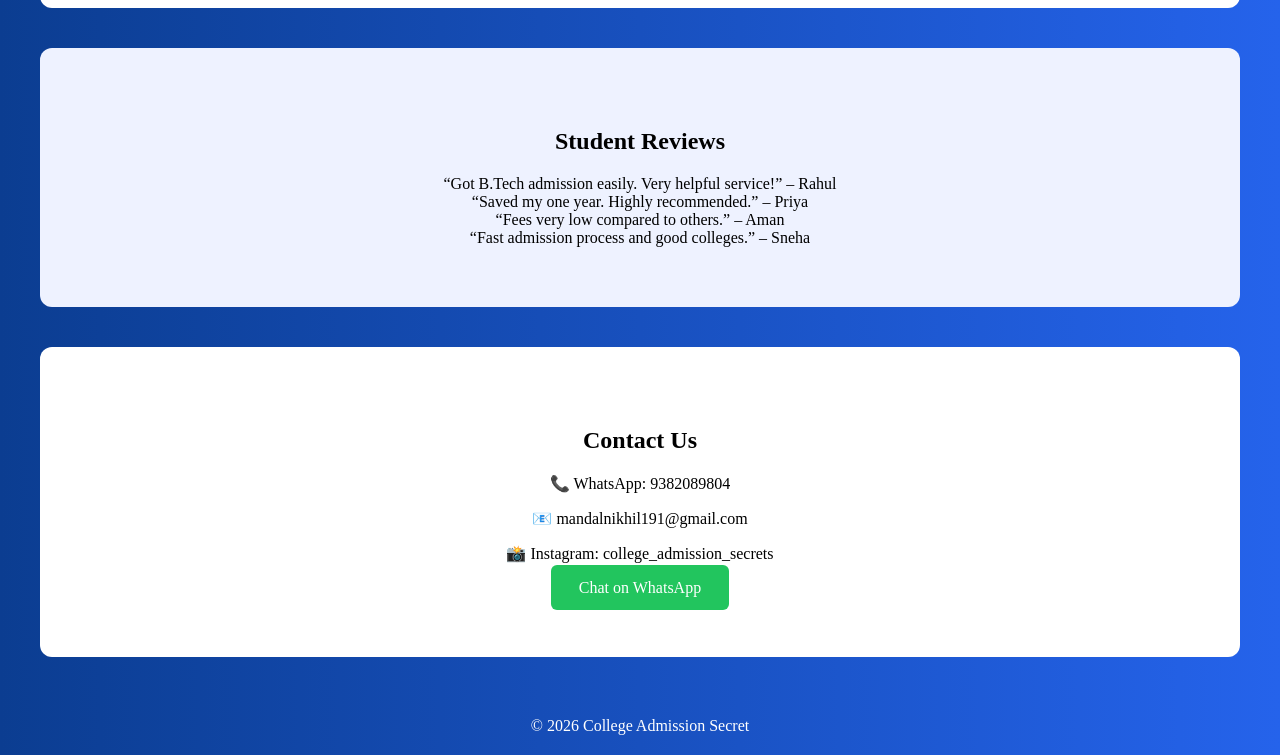
==== commit a58d489f: "Update index.html" ====
--- a/index.html
+++ b/index.html
@@ -1,51 +1,34 @@
 <!DOCTYPE html>
 <html>
 <head>
-<title>College Admission Secrets</title>
+<title>College Admission Secret</title>
 <link rel="stylesheet" href="style.css">
-<meta name="viewport" content="width=device-width, initial-scale=1">
 </head>
 
 <body>
 
-<!-- Floating Buttons -->
-<a href="https://wa.me/919382089804" class="whatsapp">WhatsApp</a>
-<a href="https://instagram.com/college_admission_secrets" class="insta">Instagram</a>
-
-<!-- NAVBAR -->
 <nav>
-<h2>College Admission Secrets</h2>
+<h2>College Admission Secret</h2>
 <div>
 <a href="#">Home</a>
-<a href="#colleges">Colleges</a>
+<a href="#gallery">Colleges</a>
 <a href="#reviews">Reviews</a>
 <a href="#contact">Contact</a>
+<a href="https://instagram.com/college_admission_secrets" target="_blank">Instagram</a>
 </div>
 </nav>
 
 <!-- HERO -->
 <section class="hero">
-<h1>Direct Admission in Top Colleges</h1>
-<p>B.Tech • MBA • BCA • BBA • MBBS India & Abroad</p>
+<h1>Get Direct Admission in Top Colleges</h1>
+<p>Low Fees • Trusted Guidance • 100% Support</p>
 <a class="btn" href="https://wa.me/919382089804">Book Free Counselling</a>
 </section>
 
-<!-- WHY CHOOSE US -->
-<section class="section">
-<h2>Why Choose Us</h2>
-<div class="why">
-<div>✔ 100% Genuine Guidance</div>
-<div>✔ Lowest Fees Colleges</div>
-<div>✔ Direct Admission</div>
-<div>✔ Fast Process</div>
-<div>✔ Personal Support</div>
-<div>✔ Trusted by Students</div>
-</div>
-</section>
+<!-- COLLEGE GALLERY -->
+<section id="gallery" class="section">
+<h2>Top Colleges We Work With</h2>
 
-<!-- COLLEGE GALLERY -->
-<section id="colleges" class="section grey">
-<h2>Top Colleges</h2>
 <div class="gallery">
 <img src="website image 1.jpeg">
 <img src="website image 3.jpeg">
@@ -55,52 +38,53 @@
 </div>
 </section>
 
-<!-- LOW FEES -->
-<section class="section">
-<h2>Low Fees Colleges</h2>
-<p>B.Tech from ₹60k/year</p>
-<p>MBA from ₹70k/year</p>
-<p>BCA/BBA from ₹40k/year</p>
-</section>
+<!-- WHY CHOOSE US -->
+<section class="section grey">
+<h2>Why Students Choose Us</h2>
 
-<!-- MBBS SECTION -->
-<section class="section grey">
-<h2>MBBS Admission</h2>
-<div class="mbbs">
-<div>
-<h3>India Private Colleges</h3>
-<p>Fees ₹8–12 Lakh/year</p>
-</div>
-<div>
-<h3>MBBS Abroad</h3>
-<p>Russia • Kazakhstan • Nepal</p>
-</div>
-<div>
-<h3>Full Support</h3>
-<p>Admission • Visa • Hostel</p>
-</div>
+<div class="choose">
+<div class="box">🎓 Direct Admission Guidance</div>
+<div class="box">💰 Lowest Fees Colleges</div>
+<div class="box">📄 Full Admission Support</div>
+<div class="box">📞 Personal Counselling</div>
+<div class="box">🏆 Trusted by Students</div>
+<div class="box">⚡ Fast Process</div>
 </div>
 </section>
 
+<!-- LOW FEES -->
+<section class="section">
+<h2>Low Fees Colleges Available</h2>
+<p>B.Tech Colleges from ₹60k/year</p>
+<p>MBA Colleges from ₹70k/year</p>
+<p>BCA / BBA Colleges from ₹40k/year</p>
+<a class="btn" href="https://wa.me/919382089804">Check Colleges Now</a>
+</section>
+
 <!-- REVIEWS -->
-<section id="reviews" class="section">
+<section id="reviews" class="section grey">
 <h2>Student Reviews</h2>
-<div class="reviews">
-<div>“They saved my year!” ⭐⭐⭐⭐⭐</div>
-<div>“Got MBA admission fast” ⭐⭐⭐⭐⭐</div>
-<div>“Very genuine service” ⭐⭐⭐⭐⭐</div>
+
+<div class="review-wrap">
+<div class="review">“Got B.Tech admission easily. Very helpful service!” – Rahul</div>
+<div class="review">“Saved my one year. Highly recommended.” – Priya</div>
+<div class="review">“Fees very low compared to others.” – Aman</div>
+<div class="review">“Fast admission process and good colleges.” – Sneha</div>
 </div>
 </section>
 
 <!-- CONTACT -->
-<section id="contact" class="section grey">
-<h2>Contact</h2>
-<p>📞 9382089804</p>
+<section id="contact" class="section">
+<h2>Contact Us</h2>
+<p>📞 WhatsApp: 9382089804</p>
 <p>📧 mandalnikhil191@gmail.com</p>
+<p>📸 Instagram: college_admission_secrets</p>
+
+<a class="btn" href="https://wa.me/919382089804">Chat on WhatsApp</a>
 </section>
 
 <footer>
-© 2026 College Admission Secrets
+© 2026 College Admission Secret
 </footer>
 
 </body>
--- a/style.css
+++ b/style.css
@@ -1,24 +1,48 @@
 body{
 margin:0;
 font-family:Poppins;
-background:linear-gradient(120deg,#0f172a,#1e3a8a,#2563eb);
-color:#111;
+background:linear-gradient(to right,#0b3d91,#2563eb);
 }
 
-/* NAVBAR */
+/* Floating buttons */
+.whatsapp{
+position:fixed;
+bottom:20px;
+right:20px;
+background:#25D366;
+color:white;
+padding:12px 18px;
+border-radius:30px;
+text-decoration:none;
+font-weight:bold;
+}
+
+.insta{
+position:fixed;
+bottom:70px;
+right:20px;
+background:#E1306C;
+color:white;
+padding:12px 18px;
+border-radius:30px;
+text-decoration:none;
+font-weight:bold;
+}
+
+/* NAV */
 nav{
-background:#020617;
+background:#0b3d91;
 color:white;
 padding:15px 8%;
 display:flex;
 justify-content:space-between;
 }
+nav a{color:white;margin:10px;text-decoration:none;}
 
-/* HERO */
 .hero{
 color:white;
 text-align:center;
-padding:100px 20px;
+padding:90px 20px;
 }
 .btn{
 background:#22c55e;
@@ -26,11 +50,8 @@
 padding:14px 28px;
 border-radius:6px;
 text-decoration:none;
-display:inline-block;
-margin-top:15px;
 }
 
-/* SECTIONS */
 .section{
 background:white;
 margin:40px;
@@ -40,7 +61,6 @@
 }
 .grey{background:#eef2ff;}
 
-/* WHY */
 .why{
 display:grid;
 grid-template-columns:repeat(3,1fr);
@@ -48,7 +68,6 @@
 margin-top:30px;
 }
 
-/* GALLERY */
 .gallery{
 display:flex;
 gap:20px;
@@ -58,29 +77,19 @@
 .gallery img{
 width:220px;
 border-radius:10px;
-box-shadow:0 4px 10px rgba(0,0,0,.2);
 }
 
-/* FEES */
-.fees{
-display:flex;
-justify-content:center;
-gap:30px;
-margin-top:20px;
-}
-
-/* MBBS */
 .mbbs{
 display:grid;
 grid-template-columns:repeat(3,1fr);
 gap:20px;
+margin-top:20px;
 }
 
-/* REVIEWS */
 .reviews{
-display:grid;
-grid-template-columns:repeat(4,1fr);
+display:flex;
 gap:20px;
+justify-content:center;
 margin-top:20px;
 }
 
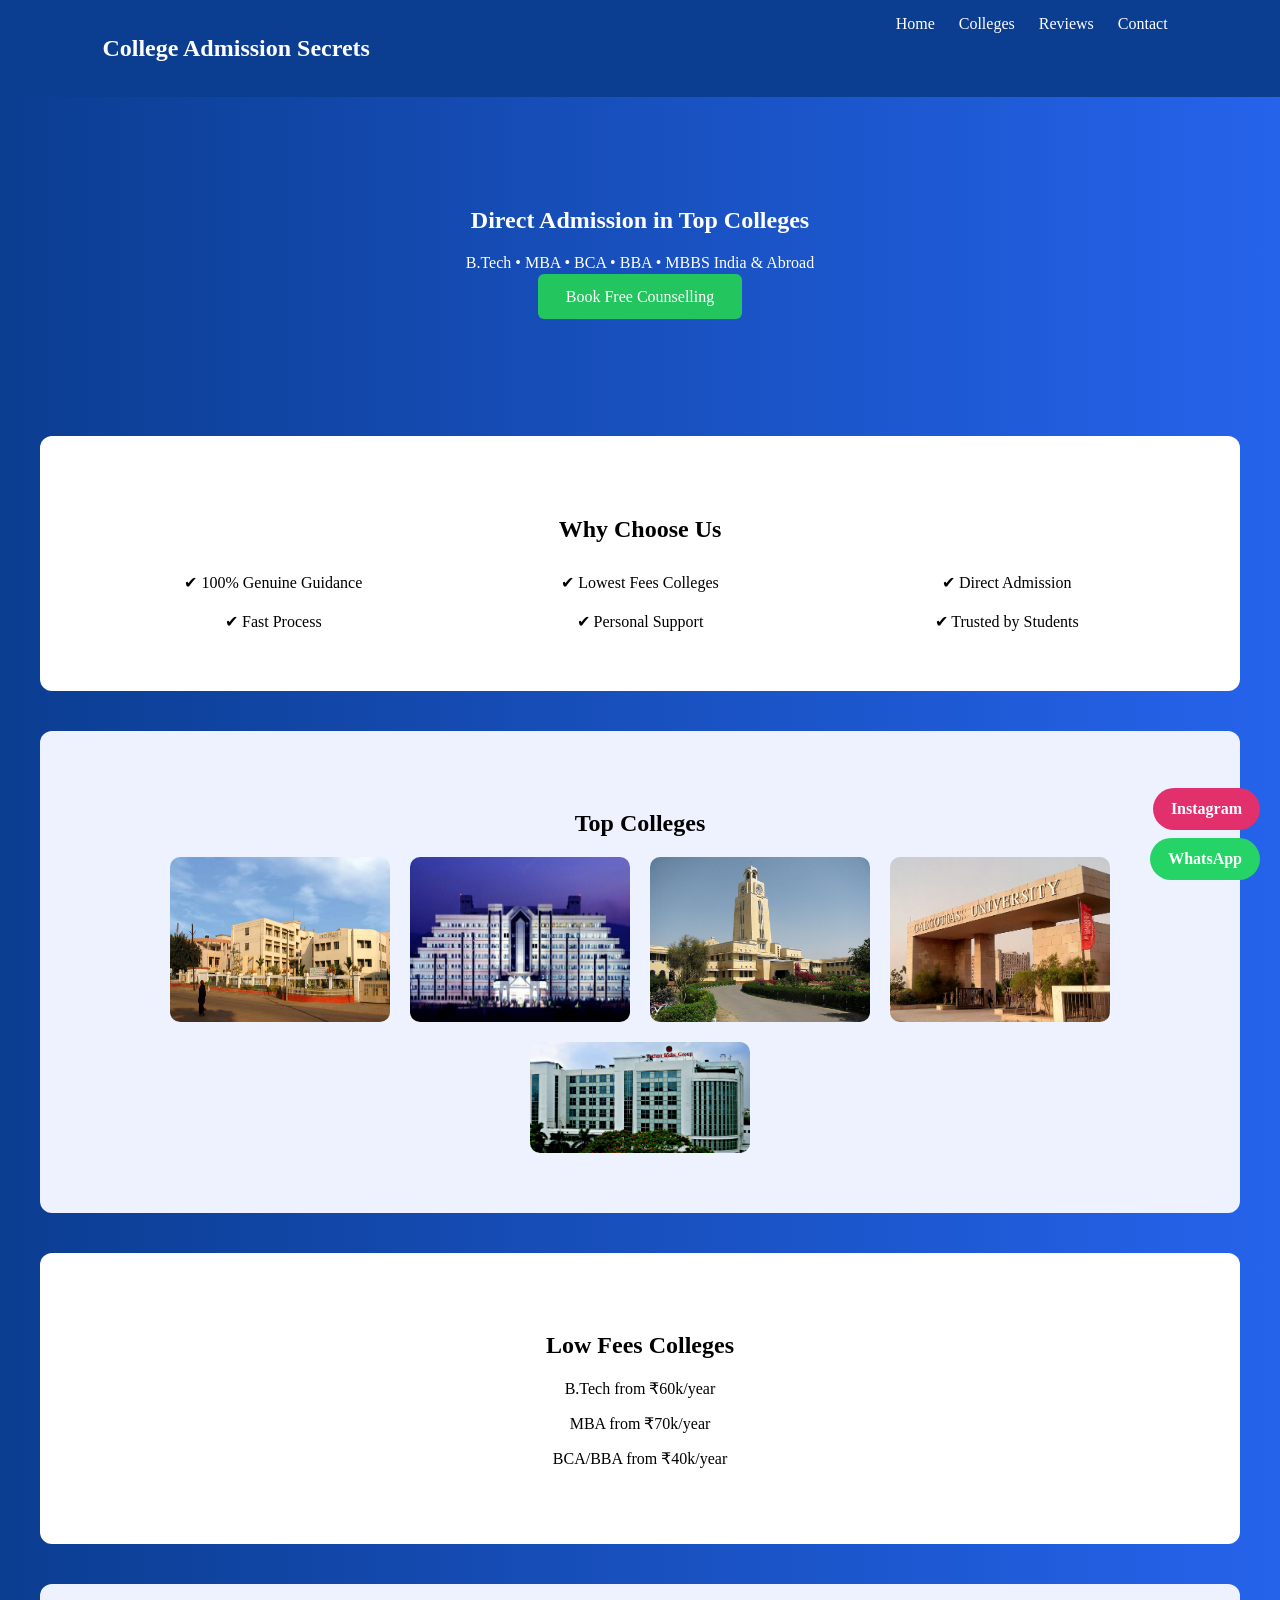
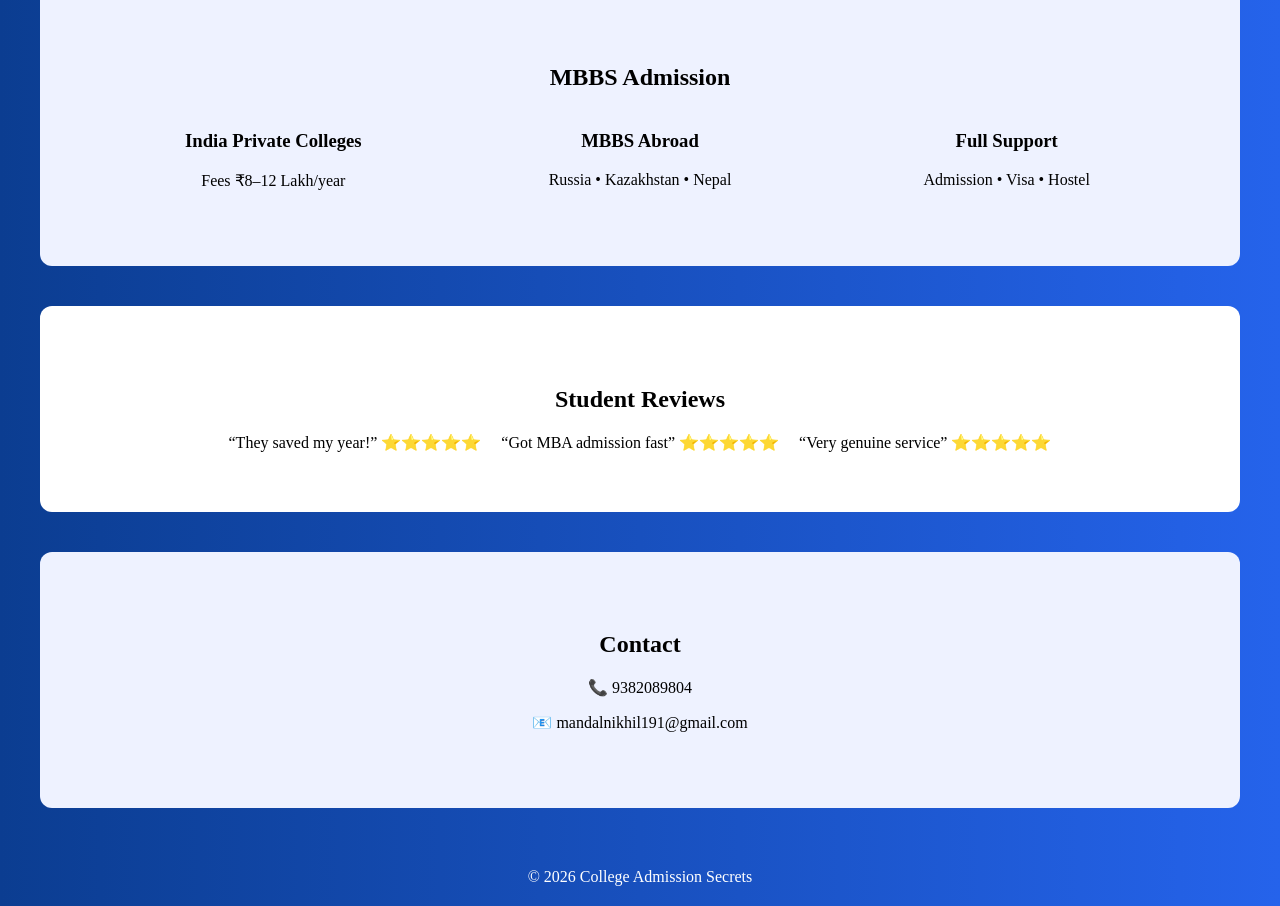
==== commit 17a91c9d: "Update index.html" ====
--- a/index.html
+++ b/index.html
@@ -1,34 +1,51 @@
 <!DOCTYPE html>
 <html>
 <head>
-<title>College Admission Secret</title>
+<title>College Admission Secrets</title>
 <link rel="stylesheet" href="style.css">
+<meta name="viewport" content="width=device-width, initial-scale=1">
 </head>
 
 <body>
 
+<!-- Floating Buttons -->
+<a href="https://wa.me/919382089804" class="whatsapp">WhatsApp</a>
+<a href="https://instagram.com/college_admission_secrets" class="insta">Instagram</a>
+
+<!-- NAVBAR -->
 <nav>
-<h2>College Admission Secret</h2>
+<h2>College Admission Secrets</h2>
 <div>
 <a href="#">Home</a>
-<a href="#gallery">Colleges</a>
+<a href="#colleges">Colleges</a>
 <a href="#reviews">Reviews</a>
 <a href="#contact">Contact</a>
-<a href="https://instagram.com/college_admission_secrets" target="_blank">Instagram</a>
 </div>
 </nav>
 
 <!-- HERO -->
 <section class="hero">
-<h1>Get Direct Admission in Top Colleges</h1>
-<p>Low Fees • Trusted Guidance • 100% Support</p>
+<h1>Direct Admission in Top Colleges</h1>
+<p>B.Tech • MBA • BCA • BBA • MBBS India & Abroad</p>
 <a class="btn" href="https://wa.me/919382089804">Book Free Counselling</a>
 </section>
 
+<!-- WHY CHOOSE US -->
+<section class="section">
+<h2>Why Choose Us</h2>
+<div class="why">
+<div>✔ 100% Genuine Guidance</div>
+<div>✔ Lowest Fees Colleges</div>
+<div>✔ Direct Admission</div>
+<div>✔ Fast Process</div>
+<div>✔ Personal Support</div>
+<div>✔ Trusted by Students</div>
+</div>
+</section>
+
 <!-- COLLEGE GALLERY -->
-<section id="gallery" class="section">
-<h2>Top Colleges We Work With</h2>
-
+<section id="colleges" class="section grey">
+<h2>Top Colleges</h2>
 <div class="gallery">
 <img src="website image 1.jpeg">
 <img src="website image 3.jpeg">
@@ -38,53 +55,52 @@
 </div>
 </section>
 
-<!-- WHY CHOOSE US -->
+<!-- LOW FEES -->
+<section class="section">
+<h2>Low Fees Colleges</h2>
+<p>B.Tech from ₹60k/year</p>
+<p>MBA from ₹70k/year</p>
+<p>BCA/BBA from ₹40k/year</p>
+</section>
+
+<!-- MBBS SECTION -->
 <section class="section grey">
-<h2>Why Students Choose Us</h2>
-
-<div class="choose">
-<div class="box">🎓 Direct Admission Guidance</div>
-<div class="box">💰 Lowest Fees Colleges</div>
-<div class="box">📄 Full Admission Support</div>
-<div class="box">📞 Personal Counselling</div>
-<div class="box">🏆 Trusted by Students</div>
-<div class="box">⚡ Fast Process</div>
+<h2>MBBS Admission</h2>
+<div class="mbbs">
+<div>
+<h3>India Private Colleges</h3>
+<p>Fees ₹8–12 Lakh/year</p>
+</div>
+<div>
+<h3>MBBS Abroad</h3>
+<p>Russia • Kazakhstan • Nepal</p>
+</div>
+<div>
+<h3>Full Support</h3>
+<p>Admission • Visa • Hostel</p>
+</div>
 </div>
 </section>
 
-<!-- LOW FEES -->
-<section class="section">
-<h2>Low Fees Colleges Available</h2>
-<p>B.Tech Colleges from ₹60k/year</p>
-<p>MBA Colleges from ₹70k/year</p>
-<p>BCA / BBA Colleges from ₹40k/year</p>
-<a class="btn" href="https://wa.me/919382089804">Check Colleges Now</a>
-</section>
-
 <!-- REVIEWS -->
-<section id="reviews" class="section grey">
+<section id="reviews" class="section">
 <h2>Student Reviews</h2>
-
-<div class="review-wrap">
-<div class="review">“Got B.Tech admission easily. Very helpful service!” – Rahul</div>
-<div class="review">“Saved my one year. Highly recommended.” – Priya</div>
-<div class="review">“Fees very low compared to others.” – Aman</div>
-<div class="review">“Fast admission process and good colleges.” – Sneha</div>
+<div class="reviews">
+<div>“They saved my year!” ⭐⭐⭐⭐⭐</div>
+<div>“Got MBA admission fast” ⭐⭐⭐⭐⭐</div>
+<div>“Very genuine service” ⭐⭐⭐⭐⭐</div>
 </div>
 </section>
 
 <!-- CONTACT -->
-<section id="contact" class="section">
-<h2>Contact Us</h2>
-<p>📞 WhatsApp: 9382089804</p>
+<section id="contact" class="section grey">
+<h2>Contact</h2>
+<p>📞 9382089804</p>
 <p>📧 mandalnikhil191@gmail.com</p>
-<p>📸 Instagram: college_admission_secrets</p>
-
-<a class="btn" href="https://wa.me/919382089804">Chat on WhatsApp</a>
 </section>
 
 <footer>
-© 2026 College Admission Secret
+© 2026 College Admission Secrets
 </footer>
 
 </body>
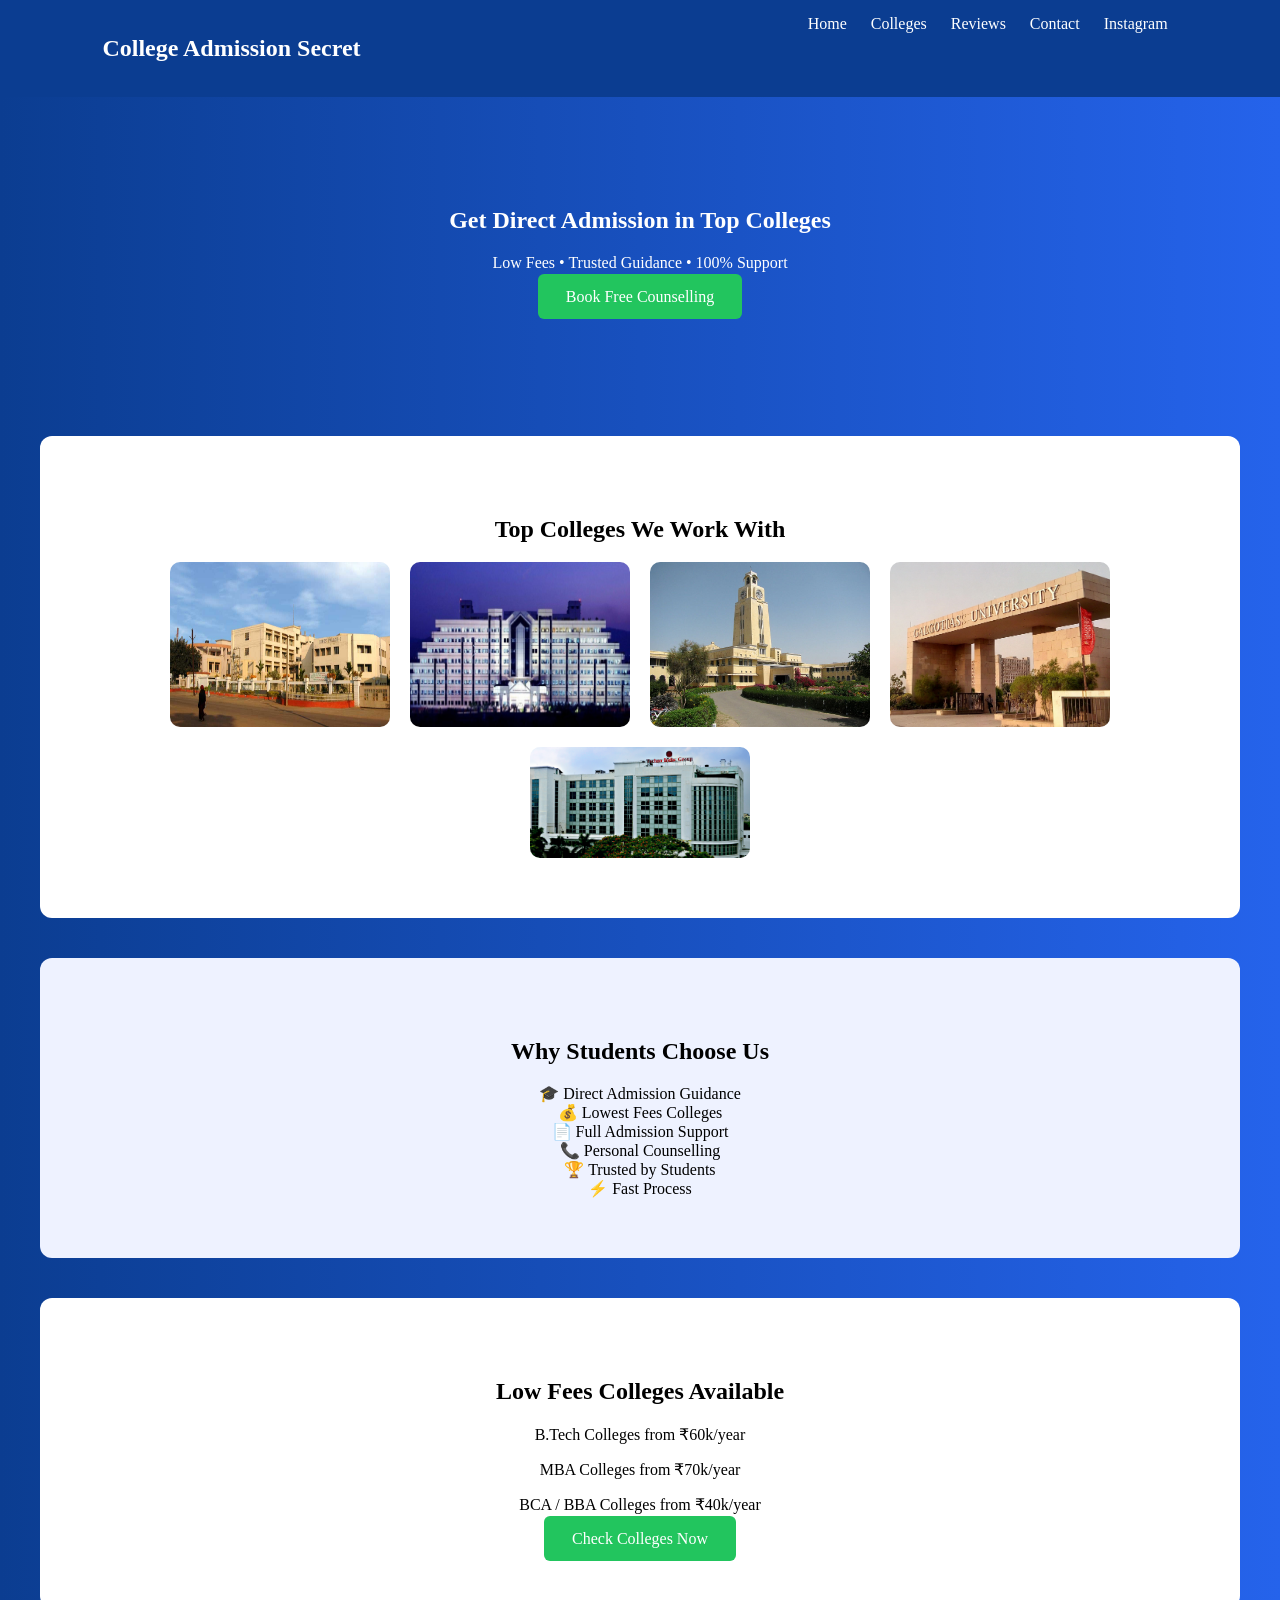
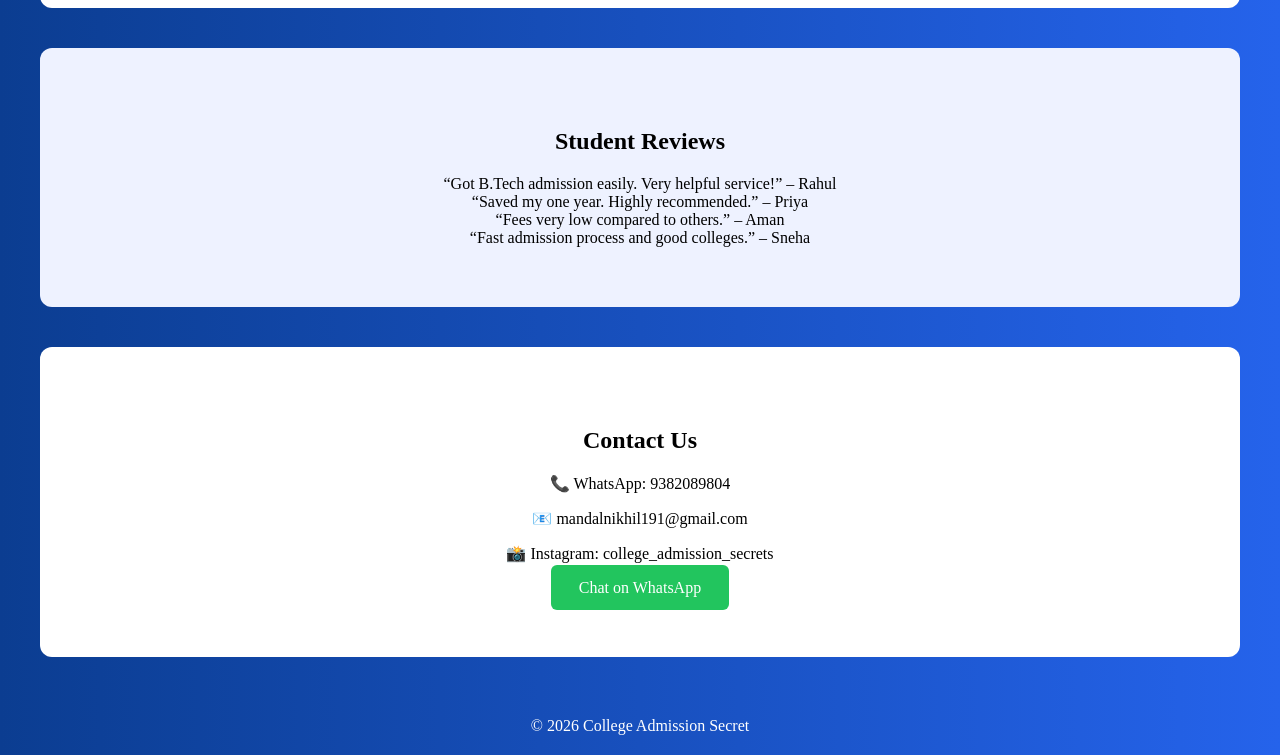
==== commit 63152738: "Update index.html" ====
--- a/index.html
+++ b/index.html
@@ -1,51 +1,34 @@
 <!DOCTYPE html>
 <html>
 <head>
-<title>College Admission Secrets</title>
+<title>College Admission Secret</title>
 <link rel="stylesheet" href="style.css">
-<meta name="viewport" content="width=device-width, initial-scale=1">
 </head>
 
 <body>
 
-<!-- Floating Buttons -->
-<a href="https://wa.me/919382089804" class="whatsapp">WhatsApp</a>
-<a href="https://instagram.com/college_admission_secrets" class="insta">Instagram</a>
-
-<!-- NAVBAR -->
 <nav>
-<h2>College Admission Secrets</h2>
+<h2>College Admission Secret</h2>
 <div>
 <a href="#">Home</a>
-<a href="#colleges">Colleges</a>
+<a href="#gallery">Colleges</a>
 <a href="#reviews">Reviews</a>
 <a href="#contact">Contact</a>
+<a href="https://instagram.com/college_admission_secrets" target="_blank">Instagram</a>
 </div>
 </nav>
 
 <!-- HERO -->
 <section class="hero">
-<h1>Direct Admission in Top Colleges</h1>
-<p>B.Tech • MBA • BCA • BBA • MBBS India & Abroad</p>
+<h1>Get Direct Admission in Top Colleges</h1>
+<p>Low Fees • Trusted Guidance • 100% Support</p>
 <a class="btn" href="https://wa.me/919382089804">Book Free Counselling</a>
 </section>
 
-<!-- WHY CHOOSE US -->
-<section class="section">
-<h2>Why Choose Us</h2>
-<div class="why">
-<div>✔ 100% Genuine Guidance</div>
-<div>✔ Lowest Fees Colleges</div>
-<div>✔ Direct Admission</div>
-<div>✔ Fast Process</div>
-<div>✔ Personal Support</div>
-<div>✔ Trusted by Students</div>
-</div>
-</section>
+<!-- COLLEGE GALLERY -->
+<section id="gallery" class="section">
+<h2>Top Colleges We Work With</h2>
 
-<!-- COLLEGE GALLERY -->
-<section id="colleges" class="section grey">
-<h2>Top Colleges</h2>
 <div class="gallery">
 <img src="website image 1.jpeg">
 <img src="website image 3.jpeg">
@@ -55,52 +38,53 @@
 </div>
 </section>
 
-<!-- LOW FEES -->
-<section class="section">
-<h2>Low Fees Colleges</h2>
-<p>B.Tech from ₹60k/year</p>
-<p>MBA from ₹70k/year</p>
-<p>BCA/BBA from ₹40k/year</p>
-</section>
+<!-- WHY CHOOSE US -->
+<section class="section grey">
+<h2>Why Students Choose Us</h2>
 
-<!-- MBBS SECTION -->
-<section class="section grey">
-<h2>MBBS Admission</h2>
-<div class="mbbs">
-<div>
-<h3>India Private Colleges</h3>
-<p>Fees ₹8–12 Lakh/year</p>
-</div>
-<div>
-<h3>MBBS Abroad</h3>
-<p>Russia • Kazakhstan • Nepal</p>
-</div>
-<div>
-<h3>Full Support</h3>
-<p>Admission • Visa • Hostel</p>
-</div>
+<div class="choose">
+<div class="box">🎓 Direct Admission Guidance</div>
+<div class="box">💰 Lowest Fees Colleges</div>
+<div class="box">📄 Full Admission Support</div>
+<div class="box">📞 Personal Counselling</div>
+<div class="box">🏆 Trusted by Students</div>
+<div class="box">⚡ Fast Process</div>
 </div>
 </section>
 
+<!-- LOW FEES -->
+<section class="section">
+<h2>Low Fees Colleges Available</h2>
+<p>B.Tech Colleges from ₹60k/year</p>
+<p>MBA Colleges from ₹70k/year</p>
+<p>BCA / BBA Colleges from ₹40k/year</p>
+<a class="btn" href="https://wa.me/919382089804">Check Colleges Now</a>
+</section>
+
 <!-- REVIEWS -->
-<section id="reviews" class="section">
+<section id="reviews" class="section grey">
 <h2>Student Reviews</h2>
-<div class="reviews">
-<div>“They saved my year!” ⭐⭐⭐⭐⭐</div>
-<div>“Got MBA admission fast” ⭐⭐⭐⭐⭐</div>
-<div>“Very genuine service” ⭐⭐⭐⭐⭐</div>
+
+<div class="review-wrap">
+<div class="review">“Got B.Tech admission easily. Very helpful service!” – Rahul</div>
+<div class="review">“Saved my one year. Highly recommended.” – Priya</div>
+<div class="review">“Fees very low compared to others.” – Aman</div>
+<div class="review">“Fast admission process and good colleges.” – Sneha</div>
 </div>
 </section>
 
 <!-- CONTACT -->
-<section id="contact" class="section grey">
-<h2>Contact</h2>
-<p>📞 9382089804</p>
+<section id="contact" class="section">
+<h2>Contact Us</h2>
+<p>📞 WhatsApp: 9382089804</p>
 <p>📧 mandalnikhil191@gmail.com</p>
+<p>📸 Instagram: college_admission_secrets</p>
+
+<a class="btn" href="https://wa.me/919382089804">Chat on WhatsApp</a>
 </section>
 
 <footer>
-© 2026 College Admission Secrets
+© 2026 College Admission Secret
 </footer>
 
 </body>
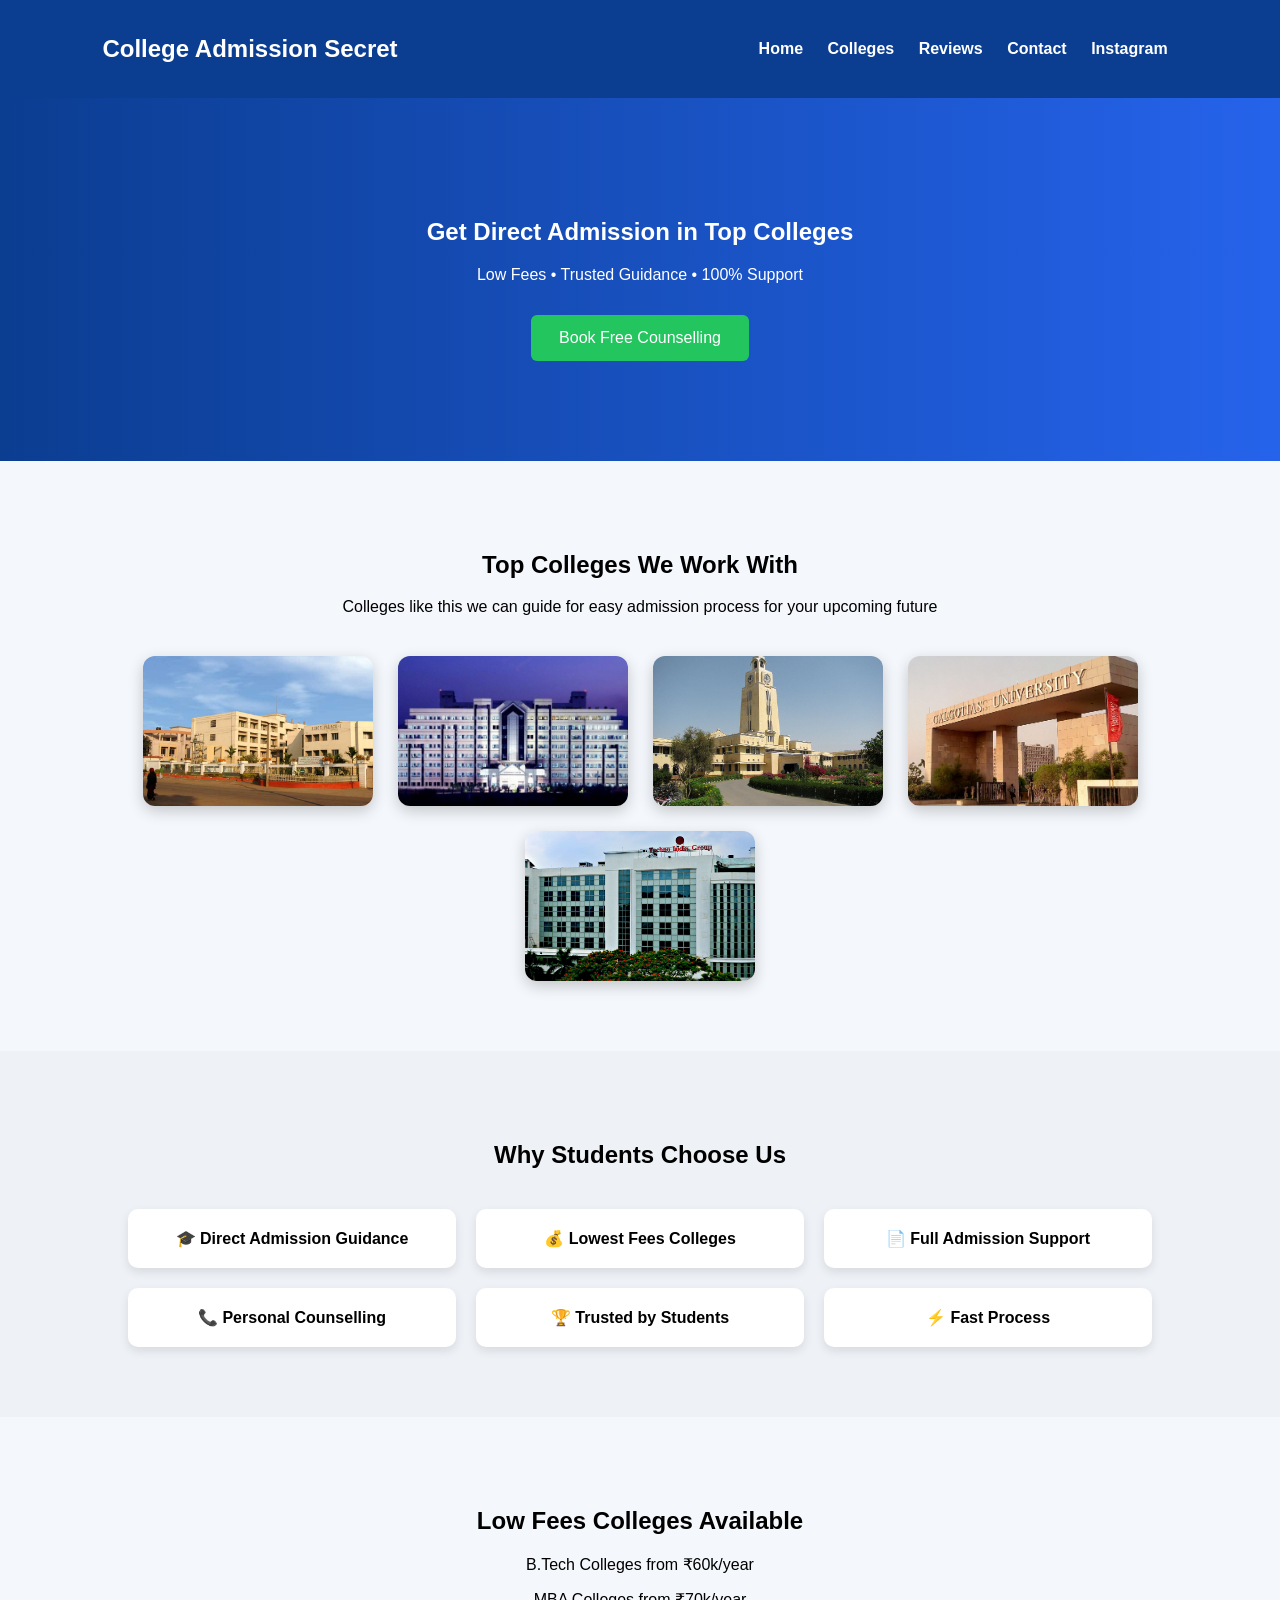
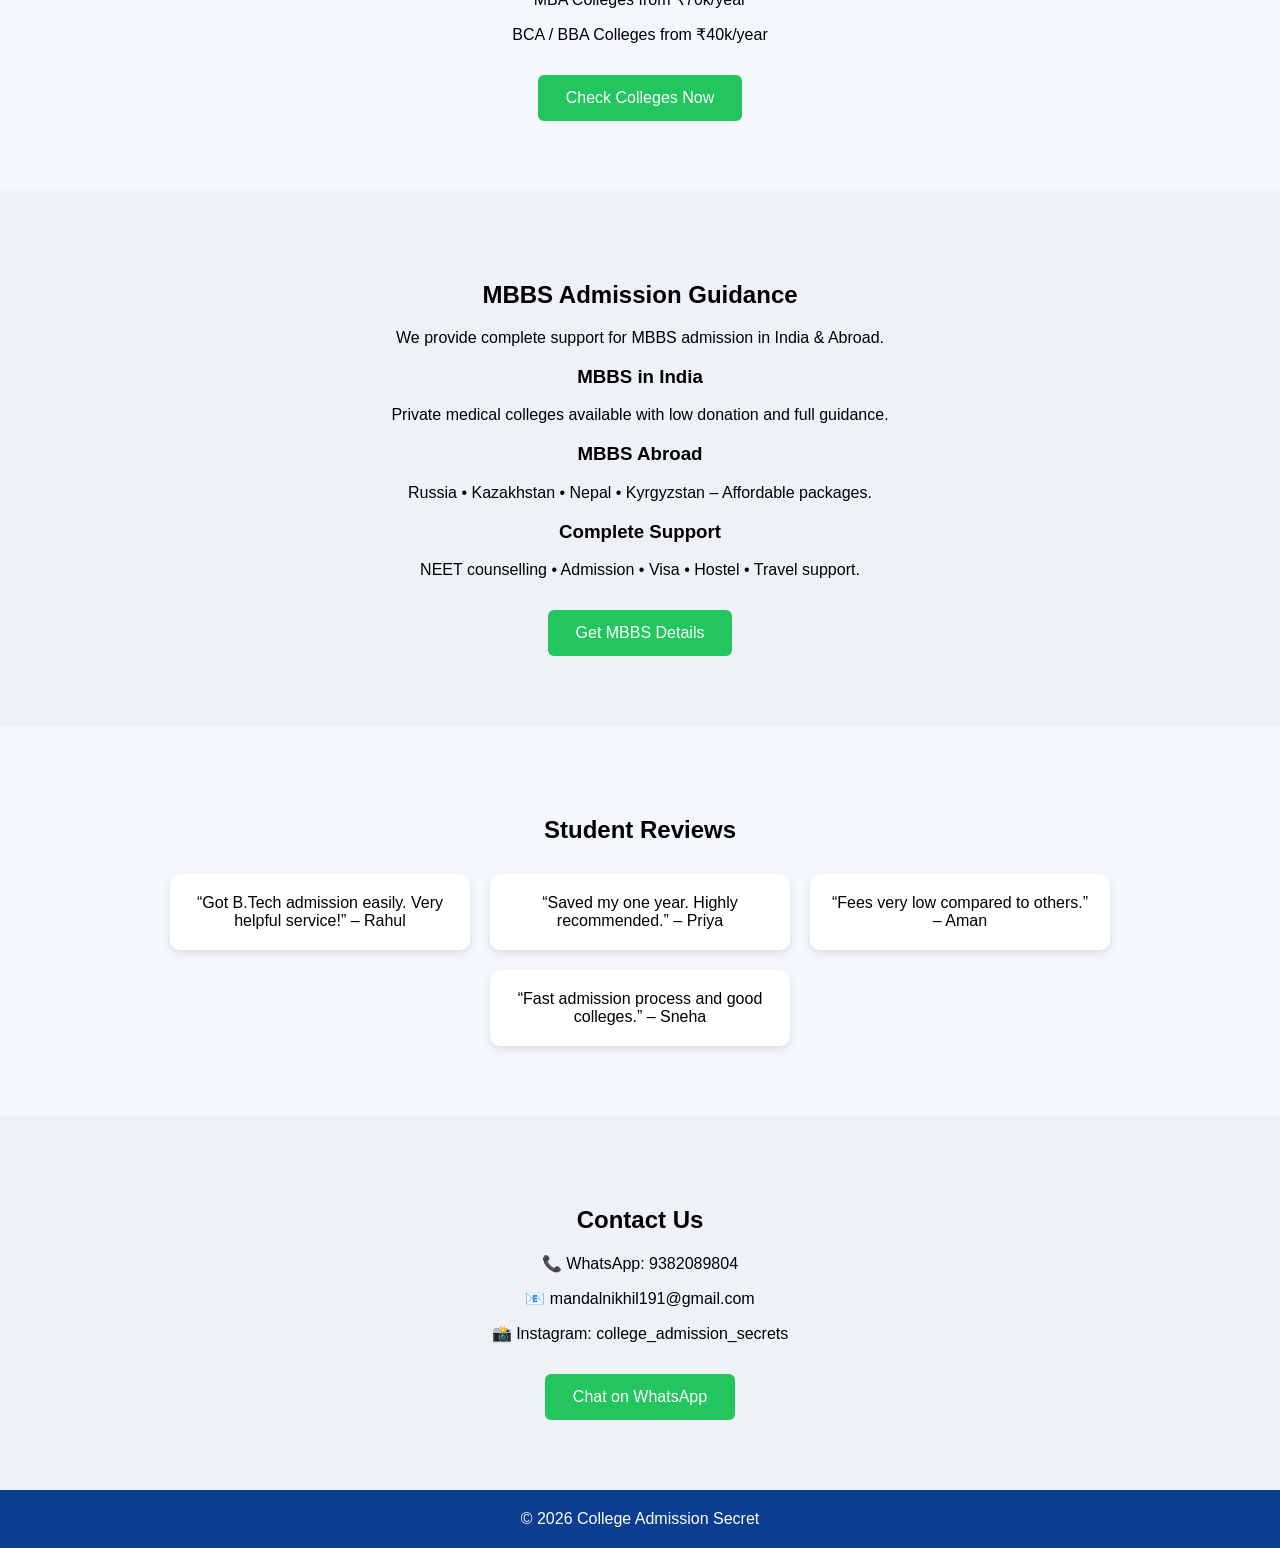
==== commit a64be642: "Update index.html" ====
--- a/index.html
+++ b/index.html
@@ -28,6 +28,7 @@
 <!-- COLLEGE GALLERY -->
 <section id="gallery" class="section">
 <h2>Top Colleges We Work With</h2>
+<p>Colleges like this we can guide for easy admission process for your upcoming future</p>
 
 <div class="gallery">
 <img src="website image 1.jpeg">
@@ -61,8 +62,33 @@
 <a class="btn" href="https://wa.me/919382089804">Check Colleges Now</a>
 </section>
 
+<!-- MBBS SECTION -->
+<section class="section grey">
+<h2>MBBS Admission Guidance</h2>
+<p>We provide complete support for MBBS admission in India & Abroad.</p>
+
+<div class="mbbs">
+<div class="mbbs-box">
+<h3>MBBS in India</h3>
+<p>Private medical colleges available with low donation and full guidance.</p>
+</div>
+
+<div class="mbbs-box">
+<h3>MBBS Abroad</h3>
+<p>Russia • Kazakhstan • Nepal • Kyrgyzstan – Affordable packages.</p>
+</div>
+
+<div class="mbbs-box">
+<h3>Complete Support</h3>
+<p>NEET counselling • Admission • Visa • Hostel • Travel support.</p>
+</div>
+</div>
+
+<a class="btn" href="https://wa.me/919382089804">Get MBBS Details</a>
+</section>
+
 <!-- REVIEWS -->
-<section id="reviews" class="section grey">
+<section id="reviews" class="section">
 <h2>Student Reviews</h2>
 
 <div class="review-wrap">
@@ -74,7 +100,7 @@
 </section>
 
 <!-- CONTACT -->
-<section id="contact" class="section">
+<section id="contact" class="section grey">
 <h2>Contact Us</h2>
 <p>📞 WhatsApp: 9382089804</p>
 <p>📧 mandalnikhil191@gmail.com</p>
--- a/style.css
+++ b/style.css
@@ -1,99 +1,101 @@
 body{
 margin:0;
-font-family:Poppins;
-background:linear-gradient(to right,#0b3d91,#2563eb);
+font-family:Arial;
+background:#f4f7fb;
 }
 
-/* Floating buttons */
-.whatsapp{
-position:fixed;
-bottom:20px;
-right:20px;
-background:#25D366;
-color:white;
-padding:12px 18px;
-border-radius:30px;
-text-decoration:none;
-font-weight:bold;
-}
-
-.insta{
-position:fixed;
-bottom:70px;
-right:20px;
-background:#E1306C;
-color:white;
-padding:12px 18px;
-border-radius:30px;
-text-decoration:none;
-font-weight:bold;
-}
-
-/* NAV */
+/* NAVBAR */
 nav{
 background:#0b3d91;
 color:white;
 padding:15px 8%;
 display:flex;
 justify-content:space-between;
+align-items:center;
 }
-nav a{color:white;margin:10px;text-decoration:none;}
+nav a{
+color:white;
+text-decoration:none;
+margin:10px;
+font-weight:bold;
+}
 
+/* HERO */
 .hero{
+background:linear-gradient(to right,#0b3d91,#2563eb);
 color:white;
 text-align:center;
-padding:90px 20px;
+padding:100px 20px;
 }
 .btn{
 background:#22c55e;
 color:white;
 padding:14px 28px;
+text-decoration:none;
 border-radius:6px;
-text-decoration:none;
+display:inline-block;
+margin-top:15px;
 }
 
+/* SECTIONS */
 .section{
-background:white;
-margin:40px;
-padding:60px;
-border-radius:12px;
+padding:70px 10%;
 text-align:center;
 }
-.grey{background:#eef2ff;}
+.grey{
+background:#eef2f7;
+}
 
-.why{
+/* GALLERY */
+.gallery{
+display:flex;
+flex-wrap:wrap;
+gap:25px;
+justify-content:center;
+margin-top:40px;
+}
+.gallery img{
+width:230px;
+height:150px;
+object-fit:cover;
+border-radius:12px;
+box-shadow:0 5px 15px rgba(0,0,0,.2);
+}
+
+/* WHY CHOOSE US */
+.choose{
 display:grid;
 grid-template-columns:repeat(3,1fr);
 gap:20px;
+margin-top:40px;
+}
+.box{
+background:white;
+padding:20px;
+border-radius:10px;
+box-shadow:0 4px 10px rgba(0,0,0,.1);
+font-weight:bold;
+}
+
+/* REVIEWS */
+.review-wrap{
+display:flex;
+flex-wrap:wrap;
+gap:20px;
+justify-content:center;
 margin-top:30px;
 }
-
-.gallery{
-display:flex;
-gap:20px;
-flex-wrap:wrap;
-justify-content:center;
-}
-.gallery img{
-width:220px;
+.review{
+background:white;
+width:260px;
+padding:20px;
 border-radius:10px;
+box-shadow:0 4px 10px rgba(0,0,0,.1);
 }
 
-.mbbs{
-display:grid;
-grid-template-columns:repeat(3,1fr);
-gap:20px;
-margin-top:20px;
-}
-
-.reviews{
-display:flex;
-gap:20px;
-justify-content:center;
-margin-top:20px;
-}
-
+/* FOOTER */
 footer{
+background:#0b3d91;
 color:white;
 text-align:center;
 padding:20px;
